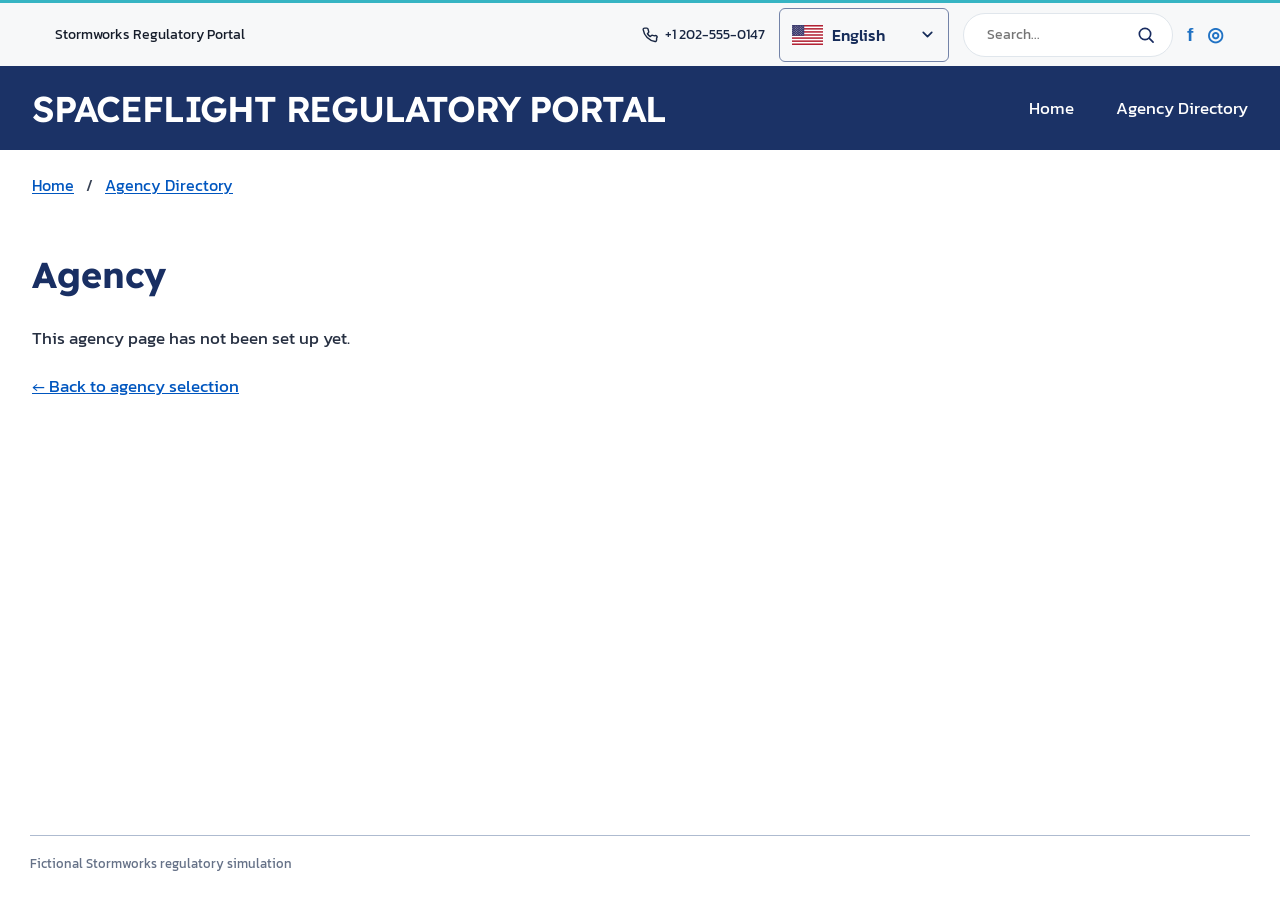
==== pages/agency.html @ 87dcebd6 "kl" ====
<!doctype html>
<html lang="en">
<head>
  <meta charset="utf-8">
  <meta name="viewport" content="width=device-width, initial-scale=1">
  <title>Agency — Spaceflight Regulatory Portal (Simulation)</title>
  <link rel="preconnect" href="https://fonts.googleapis.com">
  <link rel="preconnect" href="https://fonts.gstatic.com" crossorigin>
  <link href="https://fonts.googleapis.com/css2?family=Kanit:wght@400;500;600&family=Lexend:wght@500;600;700&display=swap" rel="stylesheet">
  <link rel="stylesheet" href="../assets/css/styles.css">
  <script defer src="../assets/js/shared-header.js"></script>
</head>
<body class="agency-page">
  <div id="utility-header"></div>
  <header class="portal-masthead">
    <div class="portal-masthead-inner">
      <div class="portal-masthead-title">SPACEFLIGHT REGULATORY PORTAL</div>
      <nav class="portal-masthead-nav" aria-label="Portal navigation"><a href="../index.html">Home</a><a href="../index.html#agency-directory">Agency Directory</a></nav>
    </div>
  </header>
  <main class="agency-main">
    <nav class="portal-breadcrumb" aria-label="Breadcrumb"><a href="../index.html">Home</a><span aria-hidden="true">/</span><a href="../index.html#agency-directory">Agency Directory</a></nav>
    <h1 id="name">Agency</h1>
    <p>This agency page has not been set up yet.</p>
    <p><a href="../index.html">← Back to agency selection</a></p>
  </main>
  <footer class="portal-footer">Fictional Stormworks regulatory simulation</footer>
  <script>
    const names = {
      faacst: 'FAA — Commercial Space Transportation',
      faaair: 'FAA — Air Traffic',
      uscg: 'U.S. Coast Guard',
      fcc: 'Federal Communications Commission'
    };
    const key = new URLSearchParams(location.search).get('agency');
    const name = names[key] || 'Agency';
    document.getElementById('name').textContent = name;
    document.title = name + ' — Simulation Portal';
  </script>
</body>
</html>
---- assets/css/styles.css ----
:root { color-scheme: light; }
* { box-sizing: border-box; }
body { margin: 0; color: #273042; background: white; font-family: Arial, Helvetica, sans-serif; }
a { color: #364761; }
a:hover { color: #1d58a1; }

/* Traditional, understated US-government-style agency directory */
.portal-page, .agency-page { min-height: 100vh; display: flex; flex-direction: column; font-family: 'Kanit', Arial, Helvetica, sans-serif; }
.portal-masthead { background: #1b3266; color: #fff; min-height: 84px; }
.portal-masthead-inner { width: min(1370px, calc(100% - 64px)); margin: 0 auto; min-height: 84px; display: flex; align-items: center; justify-content: space-between; gap: 30px; }
.portal-masthead-title { font-family: 'Lexend', Arial, sans-serif; font-size: clamp(24px, 2.8vw, 40px); letter-spacing: -1.2px; font-weight: 600; line-height: 1.2; }
.portal-masthead-nav { display: flex; align-items: center; gap: 42px; flex: 0 0 auto; }
.portal-masthead-nav a { color: #fff; text-decoration: none; font-size: 17px; }
.portal-masthead-nav a:hover, .portal-masthead-nav a:focus-visible, .portal-masthead-nav [aria-current="page"] { text-decoration: underline; text-underline-offset: 10px; text-decoration-thickness: 2px; }
.portal-container { width: min(1280px, calc(100% - 64px)); margin: 0 auto; flex: 1; }
.portal-breadcrumb { display: flex; align-items: center; gap: 12px; color: #374154; margin: 23px 0 0; font-size: 16px; }
.portal-breadcrumb a { color: #0054a6; text-decoration: underline; text-underline-offset: 2px; }
.portal-intro { text-align: center; margin: 53px 0 46px; }
.portal-intro h1 { font-family: 'Lexend', Arial, sans-serif; color: #070707; font-size: clamp(26px, 3.1vw, 43px); font-weight: 700; line-height: 1.24; letter-spacing: -1px; margin: 0; }
.portal-intro p { margin: 12px 0 0; font-size: 20px; color: #4b576b; }
.directory-section h2 { font: 700 29px/1.2 'Lexend', Arial, sans-serif; color: #1b3266; margin: 0 0 0; padding-bottom: 15px; border-bottom: 3px solid #1b3266; }
.agency-directory-item { display: flex; align-items: center; justify-content: space-between; gap: 16px; min-height: 100px; padding: 18px 18px; border-bottom: 1px solid #cfd8e5; }
.agency-directory-item:last-child { border-bottom: none; }
.agency-directory-item a { font-size: 21px; font-weight: 500; color: #0056bf; text-decoration: underline; text-underline-offset: 2px; }
.agency-directory-item a:hover { color: #003877; }
.agency-directory-item p { font-size: 17px; line-height: 1.4; color: #424e62; margin: 3px 0 0; }
.directory-chevron { color: #0056bf; font: 34px/1 Arial, sans-serif; }
.agency-directory-item[hidden], #directory-no-results[hidden] { display: none; }
#directory-no-results { padding: 24px 18px; color: #495367; }
.portal-footer { border-top: 1px solid #aebbd0; max-width: 1450px; width: calc(100% - 60px); margin: 45px auto 0; padding: 18px 0 27px; font: 400 13px 'Kanit', Arial, sans-serif; color: #657187; }

/* Shared utility header on ALL pages + the county page.
   Cameron County: intentionally plain, fixed-width government-page layout.
   All dimensions are CSS pixels, so it matches the reference at regular browser zoom. */
.county-page {
  font-family: 'Kanit', Arial, Helvetica, sans-serif;
  color: #151c2a;
  background: #fff;
}
.county-topbar { height: 66px; background: #f7f8f9; border-top: 3px solid #36b4c3; font-family: 'Kanit', Arial, Helvetica, sans-serif; color: #151c2a; }
.county-topbar-inner {
  width: min(1170px, calc(100% - 40px)); height: 100%; margin: auto;
  display: flex; align-items: center; justify-content: flex-end; gap: 24px;
  white-space: nowrap; font-size: 14px; font-weight: 400;
}
.topbar-address { margin-right: auto; }
.topbar-phone {
  display: inline-flex; align-items: center; justify-content: center; gap: 7px;
  color: #182642; height: 44px; text-decoration: none; font-size: 14px;
}
.phone-icon { width: 17px; height: 17px; display: block; flex: 0 0 auto; fill: none; stroke: currentColor; stroke-width: 2; stroke-linecap: round; stroke-linejoin: round; }
.topbar-language {
  border: 1px solid #7383a8; border-radius: 6px; width: 170px;
  height: 54px; display: inline-flex; align-items: center; justify-content: flex-start;
  gap: 9px; color: #162c59; font-weight: 500; font-size: 16px;
  padding: 0 12px; margin-left: 18px; cursor: default; user-select: none; flex: 0 0 auto;
}
.language-flag { width: 31px; height: 20px; display: block; flex: 0 0 auto; object-fit: cover; }
.language-name { display: block; line-height: 1; }
.language-chevron { width: 17px; height: 17px; margin-left: auto; display: block; stroke: currentColor; fill: none; stroke-width: 2.4; stroke-linecap: round; stroke-linejoin: round; flex: 0 0 auto; }
.topbar-search {
  display: flex; align-items: center; height: 44px; width: 300px;
  border: 1px solid #e0e6ec; background: white; border-radius: 22px; padding: 0 14px 0 23px; margin: 0;
}
.topbar-search input {
  display: block; height: 100%; border: none; outline: none; flex: 1; min-width: 0;
  background: transparent; padding: 0; margin: 0;
  font: 400 14px/20px 'Kanit', Arial, sans-serif;
}
.topbar-search input::-webkit-search-decoration { -webkit-appearance: none; }
.topbar-search-submit { display: flex; align-items: center; justify-content: center; padding: 0; margin: 0; background: transparent; border: 0; width: 25px; height: 25px; cursor: pointer; }
.search-icon { display: block; width: 20px; height: 20px; flex: 0 0 20px; stroke: #182b60; stroke-width: 2; fill: none; stroke-linecap: round; }
.topbar-social { color: #2072c4; font: bold 19px Arial, sans-serif; letter-spacing: 1px; }

.county-header { height: 84px; background: #182b60; }
.county-header-inner {
  width: min(1170px, calc(100% - 40px)); height: 100%; margin: 0 auto;
  display: flex; justify-content: space-between; align-items: center; gap: 26px;
}
.county-logo {
  color: white; white-space: nowrap;
  font-family: 'Lexend', Arial, Helvetica, sans-serif; font-weight: 700;
  font-size: 35px; letter-spacing: -1.7px;
}
.county-logo span:first-child { color: #288bd4; }
.county-logo .logo-star { color: white; font-size: 34px; margin-left: 3px; }
.county-nav { display: flex; align-items: center; gap: 30px; margin-right: 8px; }
.county-nav-label, .county-nav-directory {
  display: inline-flex; align-items: center; gap: 5px; color: white;
  text-decoration: none; font-size: 15px; font-weight: 400; line-height: 1.25; white-space: nowrap;
}
.county-nav-label { cursor: default; user-select: none; }
.county-nav-label svg { width: 12px; height: 12px; flex: 0 0 12px; display: block; fill: none; stroke: currentColor; stroke-width: 1.8; stroke-linecap: round; stroke-linejoin: round; }
.county-nav-directory:hover, .county-nav-directory:focus-visible { text-decoration: underline; }

/* Reference screenshot: long vertical gaps, centered headings and a 1170px-wide table. */
.county-main { width: min(1170px, calc(100% - 40px)); margin: 0 auto; padding: 90px 0 45px; }
.county-main h1, .county-main .section-heading {
  font-family: 'Lexend', Arial, Helvetica, sans-serif; font-weight: 700;
  text-align: center;
}
.county-main h1 { color: #080808; font-size: 37px; line-height: 1.32; letter-spacing: .3px; margin: 0; }
.section-heading {
  color: #3d3b50; font-size: 45px; line-height: .95;
  letter-spacing: -.6px; margin: 146px 0 81px;
  width: calc(100% + 80px); margin-left: -40px;
}
.delay-heading { margin-top: 52px; margin-bottom: 65px; }
.table-scroll { width: 100%; overflow-x: auto; }
.notice-table { border-collapse: collapse; width: 100%; table-layout: fixed; font-size: 17px; line-height: 1.35; color: #243042; }
.notice-table th, .notice-table td { border: 1px solid #d3dce4; }
.notice-table th { background: #f4f7f7; font-size: 16px; font-weight: 500; color: #121925; height: 60px; padding: 12px 10px; }
.notice-table th:nth-child(n+2) { font-weight: 600; }
.notice-table .table-spacer th { background: white; height: 34px; padding: 0; }
.notice-table td { padding: 15px 16px; height: 58px; }
.closure-table th:nth-child(1) { width: 14.5%; }
.closure-table th:nth-child(2) { width: 21%; }
.closure-table th:nth-child(3) { width: 21%; }
.closure-table th:nth-child(4) { width: 43.5%; }
.closure-table td:nth-child(2), .closure-table td:nth-child(3), .closure-table td:nth-child(4) { text-align: center; }
.delay-table th:nth-child(1) { width: 26.5%; }
.delay-table th:nth-child(2) { width: 39.5%; }
.delay-table th:nth-child(3) { width: 34%; }
.delay-table td:nth-child(2), .delay-table td:nth-child(3) { text-align: center; }
.no-notices { text-align: center !important; color: #666; }
.orders-section { padding-top: 24px; }
.orders-section p { margin: 31px 0; line-height: 1.5; font-size: 16px; }
.orders-section a { color: #37445a; text-decoration: underline; text-transform: uppercase; }
.county-footer { border-top: 1px solid #ececec; padding: 18px 15px; color: #666; text-align: center; font-size: 12px; margin-top: 34px; }

/* The order pages use the exact same two-row header as the closure page.
   Only the header typography is scoped here, preserving the order document styling. */
.order-page .county-topbar, .order-page .county-header {
  font-family: 'Kanit', Arial, Helvetica, sans-serif;
  color: #151c2a;
}

@media (max-width: 1300px) {
  .county-topbar-inner { gap: 14px; }
  .topbar-language { margin-left: 0; }
  .topbar-search { width: 210px; }
  .county-nav { gap: 17px; }
}
@media (max-width: 1000px) {
  .county-topbar-inner { justify-content: center; font-size: 12px; }
  .topbar-search, .topbar-social { display: none; }
  .topbar-language { width: 149px; height: 44px; font-size: 13px; }
  .language-flag { width: 27px; height: 18px; }
  .county-logo { font-size: 23px; }
  .county-logo .logo-star { font-size: 25px; }
  .county-nav { gap: 12px; margin-right: 0; }
  .county-nav-label, .county-nav-directory { font-size: 12px; }
  .county-main h1 { font-size: clamp(23px, 3vw, 35px); }
  .section-heading { font-size: clamp(28px, 4vw, 46px); width: 100%; margin-left: 0; }
  .notice-table { font-size: 14px; }
  .notice-table th { font-size: 13px; }
}
@media (max-width: 650px) {
  .county-topbar { height: auto; min-height: 40px; }
  .county-topbar-inner { padding: 8px 0; flex-wrap: wrap; gap: 5px 10px; font-size: 11px; }
  .topbar-language { margin-left: 0; }
  .county-header { height: auto; }
  .county-header-inner { flex-direction: column; justify-content: center; padding: 18px 0 13px; gap: 12px; }
  .county-logo { font-size: 24px; }
  .county-nav { flex-wrap: wrap; justify-content: center; gap: 7px 15px; }
  .county-nav-label, .county-nav-directory { font-size: 11px; }
  .county-main { padding: 50px 0 30px; }
  .county-main h1 { font-size: clamp(20px, 5vw, 26px); }
  .section-heading { margin: 70px 0 42px; font-size: clamp(21px, 5vw, 31px); line-height: 1.08; }
  .delay-heading { margin-top: 42px; margin-bottom: 42px; }
  .desktop-break { display: none; }
  .notice-table { font-size: 12px; min-width: 650px; }
  .notice-table th { font-size: 11px; height: 42px; }
  .notice-table td { padding: 10px; height: 44px; }
  .notice-table .table-spacer th { height: 17px; }
  .orders-section { padding-top: 12px; }
  .orders-section p { font-size: 13px; margin: 23px 0; }
}

/* Agency placeholders inherit the portal style and shared utility bar. */
.agency-main { width: min(1280px, calc(100% - 64px)); margin: 0 auto; flex: 1; }
.agency-main h1 { font: 700 clamp(25px, 3vw, 36px)/1.25 'Lexend', Arial, sans-serif; color: #192f63; margin: 55px 0 28px; }
.agency-main p { font-size: 17px; margin: 22px 0; }
.agency-main a { color: #0056bf; }

@media (max-width: 900px) {
  .portal-masthead-inner { width: min(100% - 40px, 1370px); min-height: 84px; }
  .portal-masthead { min-height: 84px; }
  .portal-masthead-nav { gap: 18px; }
  .portal-masthead-nav a { font-size: 14px; }
  .portal-container, .agency-main { width: calc(100% - 40px); }
  .portal-intro { margin-top: 38px; }
}
@media (max-width: 650px) {
  .portal-masthead-inner { flex-direction: column; align-items: flex-start; justify-content: center; gap: 18px; padding: 21px 0; }
  .portal-masthead-title { font-size: 25px; }
  .portal-masthead-nav { gap: 24px; }
  .portal-masthead-nav a { font-size: 14px; }
  .portal-breadcrumb { margin-top: 20px; font-size: 14px; }
  .portal-intro { margin: 45px 0 42px; }
  .portal-intro h1 { font-size: 26px; }
  .portal-intro p { font-size: 16px; }
  .directory-section h2 { font-size: 23px; }
  .agency-directory-item { min-height: 85px; padding: 15px 4px; }
  .agency-directory-item a { font-size: 16px; }
  .agency-directory-item p { font-size: 13px; }
  .directory-chevron { font-size: 28px; }
  .portal-footer { width: calc(100% - 40px); }
}

/* === COUNTY ORDER LETTERS (8.5 x 11 inch, like reference) ===
   This section does not change the shared Cameron County header. */
.order-page { background: #ffffff; }
.order-main { padding: 38px 20px 60px; }
.order-actions {
  display: flex; align-items: center; justify-content: space-between;
  width: min(816px, 100%); margin: 0 auto 19px; gap: 18px;
  font: 400 14px 'Kanit', Arial, sans-serif;
}
.order-sheet {
  width: 8.5in; min-height: 11in; margin: 0 auto;
  background: #fff; border: 1px solid #333; color: #090909;
  font-family: 'Times New Roman', Times, serif; position: relative;
  padding: 0; font-size: 17px; line-height: 1.13;
}
.order-crest { position: absolute; top: 0.27in; left: 0; width: 100%; display: flex; justify-content: center; }
.order-crest img { width: 1.28in; height: 1.28in; object-fit: contain; }
.order-official { position: absolute; top: 1.87in; left: 0; right: 0; text-align: center; }
.order-official h1 { font: bold 25px/1.1 'Times New Roman', Times, serif; margin: 0; }
.order-official h2 { font: bold 19px/1.3 'Times New Roman', Times, serif; margin: 8px 0 0; }
.order-release {
  position: absolute; top: 3.04in; left: .94in; right: .9in;
  font: 14px/1.25 'Times New Roman', Times, serif;
  display: flex; flex-direction: column; align-items: flex-start;
}
.order-release strong { font-weight: bold; }
.order-content {
  position: relative; padding: 0 .98in;
  margin-top: 4.01in; text-align: center;
}
.order-content h3 {
  font: bold 20px/1.05 'Times New Roman', Times, serif;
  text-transform: uppercase; margin: 0 0 28px;
}
.order-paragraphs { font: 17.5px/1.12 'Times New Roman', Times, serif; }
.order-paragraphs p { margin: 0 0 24px; }
.order-endmark { position: absolute; left: 0; right: 0; text-align: center; font: bold 16px Times, serif; }
.order-delay .order-endmark { top: 77.6%; }
.order-closure .order-endmark { top: 88.6%; }
.order-letterhead-footer {
  position: absolute; left: .96in; right: .93in; bottom: .25in;
  display: flex; align-items: flex-end; justify-content: space-between; gap: 12px;
  font: 12.5px/1.45 'Times New Roman', Times, serif;
}
.order-letterhead-footer > div { display: flex; flex-direction: column; }
.order-letterhead-footer > div:nth-child(2) { text-align: center; }
.order-letterhead-footer > div:nth-child(3) { text-align: right; }
.order-not-found { padding: 80px; text-align: center; }

@media screen and (max-width: 860px) {
  .order-main { overflow-x: auto; }
  .order-sheet { margin: 0 auto; }
}
@media (max-width: 650px) {
  .order-actions { font-size: 12px; }
}
@page { size: letter; margin: 0; }
@media print {
  html, body { margin: 0; padding: 0; background: white; }
  .county-topbar, .county-header, .county-footer, .order-actions { display: none !important; }
  .order-main { margin: 0; padding: 0; max-width: none; overflow: visible; }
  .order-sheet { width: 8.5in; min-height: 11in; height: 11in; margin: 0; border: 1px solid #333; page-break-after: avoid; }
  .order-crest img { print-color-adjust: exact; -webkit-print-color-adjust: exact; }
}
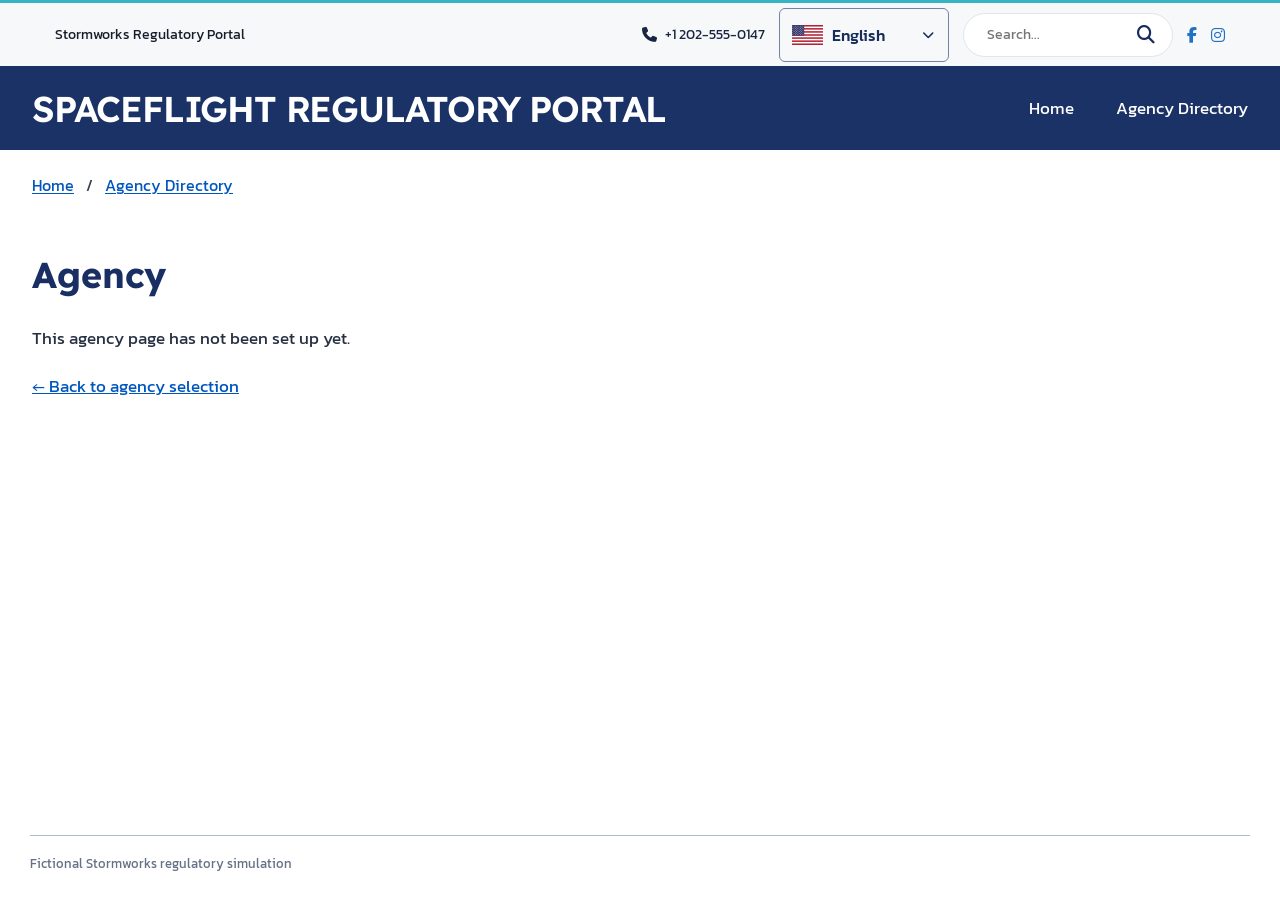
==== commit d31f74ed: "j" ====
--- a/pages/agency.html
+++ b/pages/agency.html
@@ -1,12 +1,18 @@
 <!doctype html>
 <html lang="en">
 <head>
+  <link rel="icon" type="image/svg+xml" href="../assets/images/sr-favicon.svg?v=27">
+  <link rel="icon" type="image/png" sizes="32x32" href="../assets/images/sr-favicon-32.png?v=27">
+  <link rel="shortcut icon" href="../assets/images/favicon.ico?v=27">
+  <link rel="apple-touch-icon" sizes="180x180" href="../assets/images/sr-favicon-180.png?v=27">
+
   <meta charset="utf-8">
   <meta name="viewport" content="width=device-width, initial-scale=1">
   <title>Agency — Spaceflight Regulatory Portal (Simulation)</title>
   <link rel="preconnect" href="https://fonts.googleapis.com">
   <link rel="preconnect" href="https://fonts.gstatic.com" crossorigin>
   <link href="https://fonts.googleapis.com/css2?family=Kanit:wght@400;500;600&family=Lexend:wght@500;600;700&display=swap" rel="stylesheet">
+  <link rel="stylesheet" href="https://cdnjs.cloudflare.com/ajax/libs/font-awesome/6.7.2/css/all.min.css">
   <link rel="stylesheet" href="../assets/css/styles.css">
   <script defer src="../assets/js/shared-header.js"></script>
 </head>
--- a/assets/css/styles.css
+++ b/assets/css/styles.css
@@ -24,7 +24,7 @@
 .agency-directory-item a { font-size: 21px; font-weight: 500; color: #0056bf; text-decoration: underline; text-underline-offset: 2px; }
 .agency-directory-item a:hover { color: #003877; }
 .agency-directory-item p { font-size: 17px; line-height: 1.4; color: #424e62; margin: 3px 0 0; }
-.directory-chevron { color: #0056bf; font: 34px/1 Arial, sans-serif; }
+.directory-chevron { color: #0056bf; font-size: 19px; line-height: 1; display: inline-flex; align-items: center; justify-content: center; width: 22px; height: 34px; }
 .agency-directory-item[hidden], #directory-no-results[hidden] { display: none; }
 #directory-no-results { padding: 24px 18px; color: #495367; }
 .portal-footer { border-top: 1px solid #aebbd0; max-width: 1450px; width: calc(100% - 60px); margin: 45px auto 0; padding: 18px 0 27px; font: 400 13px 'Kanit', Arial, sans-serif; color: #657187; }
@@ -48,7 +48,7 @@
   display: inline-flex; align-items: center; justify-content: center; gap: 7px;
   color: #182642; height: 44px; text-decoration: none; font-size: 14px;
 }
-.phone-icon { width: 17px; height: 17px; display: block; flex: 0 0 auto; fill: none; stroke: currentColor; stroke-width: 2; stroke-linecap: round; stroke-linejoin: round; }
+.phone-icon { width: 17px; height: 17px; display: inline-flex; align-items: center; justify-content: center; flex: 0 0 auto; font-size: 15px; line-height: 1; }
 .topbar-language {
   border: 1px solid #7383a8; border-radius: 6px; width: 170px;
   height: 54px; display: inline-flex; align-items: center; justify-content: flex-start;
@@ -57,7 +57,7 @@
 }
 .language-flag { width: 31px; height: 20px; display: block; flex: 0 0 auto; object-fit: cover; }
 .language-name { display: block; line-height: 1; }
-.language-chevron { width: 17px; height: 17px; margin-left: auto; display: block; stroke: currentColor; fill: none; stroke-width: 2.4; stroke-linecap: round; stroke-linejoin: round; flex: 0 0 auto; }
+.language-chevron { width: 17px; height: 17px; margin-left: auto; display: inline-flex; align-items: center; justify-content: center; font-size: 12px; line-height: 1; flex: 0 0 auto; }
 .topbar-search {
   display: flex; align-items: center; height: 44px; width: 300px;
   border: 1px solid #e0e6ec; background: white; border-radius: 22px; padding: 0 14px 0 23px; margin: 0;
@@ -69,8 +69,8 @@
 }
 .topbar-search input::-webkit-search-decoration { -webkit-appearance: none; }
 .topbar-search-submit { display: flex; align-items: center; justify-content: center; padding: 0; margin: 0; background: transparent; border: 0; width: 25px; height: 25px; cursor: pointer; }
-.search-icon { display: block; width: 20px; height: 20px; flex: 0 0 20px; stroke: #182b60; stroke-width: 2; fill: none; stroke-linecap: round; }
-.topbar-social { color: #2072c4; font: bold 19px Arial, sans-serif; letter-spacing: 1px; }
+.search-icon { display: inline-flex; align-items: center; justify-content: center; width: 20px; height: 20px; flex: 0 0 20px; color: #182b60; font-size: 18px; line-height: 1; }
+.topbar-social { color: #2072c4; display: inline-flex; align-items: center; justify-content: center; gap: 14px; font-size: 16px; line-height: 1; }
 
 .county-header { height: 84px; background: #182b60; }
 .county-header-inner {
@@ -90,7 +90,7 @@
   text-decoration: none; font-size: 15px; font-weight: 400; line-height: 1.25; white-space: nowrap;
 }
 .county-nav-label { cursor: default; user-select: none; }
-.county-nav-label svg { width: 12px; height: 12px; flex: 0 0 12px; display: block; fill: none; stroke: currentColor; stroke-width: 1.8; stroke-linecap: round; stroke-linejoin: round; }
+.county-nav-icon { width: 12px; height: 12px; flex: 0 0 12px; display: inline-flex; align-items: center; justify-content: center; font-size: 9px; line-height: 1; }
 .county-nav-directory:hover, .county-nav-directory:focus-visible { text-decoration: underline; }
 
 /* Reference screenshot: long vertical gaps, centered headings and a 1170px-wide table. */
@@ -204,7 +204,7 @@
   .agency-directory-item { min-height: 85px; padding: 15px 4px; }
   .agency-directory-item a { font-size: 16px; }
   .agency-directory-item p { font-size: 13px; }
-  .directory-chevron { font-size: 28px; }
+  .directory-chevron { font-size: 16px; width: 18px; }
   .portal-footer { width: calc(100% - 40px); }
 }
 
@@ -272,3 +272,164 @@
   .order-sheet { width: 8.5in; min-height: 11in; height: 11in; margin: 0; border: 1px solid #333; page-break-after: avoid; }
   .order-crest img { print-color-adjust: exact; -webkit-print-color-adjust: exact; }
 }
+
+
+/* ================= FAA AIR TRAFFIC / TFR LIST =================
+   Compact government-style typography and controls.
+   All changes are scoped to FAA pages (the county and portal stay intact).
+*/
+.tfr-page, .tfr-notice-page { display:flex; flex-direction:column; min-height:100vh; color:#34404d; background:#f5f5f5; font-family:'Open Sans',Arial,Helvetica,sans-serif; }
+.faa-header { height:60px; flex:0 0 60px; display:flex; align-items:center; justify-content:space-between; background:#00457d; color:#fff; padding:0 15px; }
+.faa-brand { display:flex; align-items:center; gap:12px; color:#fff; font:700 20px/1.06 'Open Sans',Arial,sans-serif; }
+.faa-insignia { width:58px; height:58px; flex:0 0 58px; }
+.faa-header-nav { display:flex; align-items:center; gap:22px; font:500 14.5px 'Open Sans',Arial,sans-serif; }
+.faa-header-nav span { white-space:nowrap; }
+.faa-about-chevron { font-size:10px; margin-left:3px; vertical-align:middle; }
+.faa-header-nav a { color:white; text-decoration:none; }
+.faa-header-nav a:hover { text-decoration:underline; }
+.tfr-layout { flex:1 1 auto; min-height:0; display:grid; grid-template-columns:310px minmax(0,1fr); background:#fff; }
+.tfr-filters { background:#f2f2f2; border-right:0; padding:0; min-width:0; width:100%; }
+/* Thin one-pixel separator between the FAA masthead and the map strip. */
+.tfr-map-caption { width:100%; height:35px; border-top:1px solid #d2d9df; display:flex; align-items:center; justify-content:center; color:white; font:500 15px 'Open Sans',Arial,sans-serif; background:#034980; }
+.tfr-filter-field { width:100%; margin-top:11px; position:relative; }
+.tfr-filter-field label { position:absolute; width:1px; height:1px; overflow:hidden; clip:rect(0,0,0,0); white-space:nowrap; }
+/* Uniform Font Awesome select indicators, visually overlaid so the fields
+   retain native keyboard and dropdown interaction. */
+.tfr-filter-field select {
+  width:100%; height:31px; border:0; border-top:1px solid #d9dfe2; border-bottom:1px solid #cdd5db;
+  border-radius:0; background-color:#fff; color:#304154;
+  font:600 16px 'Open Sans',Arial,sans-serif; padding:0 32px 0 7px;
+  appearance:none; -webkit-appearance:none; -moz-appearance:none;
+  cursor:pointer;
+}
+.tfr-select-icon { position:absolute; right:8px; top:0; width:15px; height:31px; display:flex; align-items:center; justify-content:center; color:#44515d; font-size:13px; line-height:1; pointer-events:none; }
+.tfr-filter-field select:disabled { opacity:1; -webkit-text-fill-color:#304154; color:#304154; background-color:#fff; cursor:default; }
+/* Match the FAA menu text as well as the closed dropdown labels.
+   Native option menus can differ slightly between Windows/macOS browsers. */
+.tfr-filter-field select option { font-family:'Open Sans',Arial,sans-serif; font-size:16px; font-weight:600; color:#304154; background:#fff; }
+
+.tfr-filter-field select:focus-visible { outline:2px solid #2776b1; outline-offset:-2px; }
+.tfr-filter-type { margin-bottom:11px; }
+.tfr-search-box { display:block; height:33px; width:100%; }
+.tfr-search-box input { width:100%; height:33px; border:0; border-top:1px solid #d9dfe2; border-bottom:1px solid #cdd5db; border-radius:0; background:#fff; padding:5px 7px; font:600 16px 'Open Sans',Arial,sans-serif; color:#304154; outline-offset:-2px; }
+.tfr-search-box input::placeholder { color:#304154; font-weight:600; opacity:1; }
+.tfr-data-links { width:100%; display:flex; flex-direction:column; align-items:center; gap:21px; padding:13px 0 18px; }
+.tfr-data-links a { font:400 14px 'Open Sans',Arial,sans-serif; color:#1678e8; text-decoration:none; }
+.tfr-data-links a:hover { text-decoration:underline; }
+.tfr-results { display:flex; flex-direction:column; min-width:0; min-height:0; padding:0 16px 26px 16px; background:#fff; }
+.tfr-info-bar { height:52px; flex:0 0 52px; display:flex; align-items:center; justify-content:space-between; gap:20px; padding:0 2px; font:400 13px 'Open Sans',Arial,sans-serif; }
+.tfr-info-bar strong { font-weight:700; }
+.tfr-table-wrap { min-height:0; overflow:auto; flex:1 1 auto; }
+.tfr-table { border-collapse:collapse; table-layout:fixed; width:100%; min-width:990px; font:400 13.5px/1.25 'Open Sans',Arial,Helvetica,sans-serif; color:#354352; }
+.tfr-col-date { width:106px; }
+.tfr-col-notam { width:102px; }
+.tfr-col-facility { width:90px; }
+.tfr-col-state { width:66px; }
+.tfr-col-type { width:210px; }
+.tfr-col-description { width:auto; }
+.tfr-col-zoom { width:94px; }
+.tfr-table th { position:sticky; top:0; z-index:2; background:#fff; border-bottom:1px solid #d8e0e4; height:31px; text-align:left; padding:0 7px; font-weight:700; white-space:nowrap; }
+.tfr-table th button { display:flex; align-items:center; justify-content:space-between; gap:8px; width:100%; border:0; padding:0; font:700 13.5px 'Open Sans',Arial,sans-serif; text-align:left; color:#34404d; background:transparent; cursor:pointer; }
+.sort-arrows { display:inline-flex; align-items:center; justify-content:center; width:10px; height:15px; flex:none; font-size:11px; line-height:1; color:#b6bec3; }
+.tfr-table td { height:39px; border:0; padding:0 7px; vertical-align:middle; white-space:nowrap; overflow:hidden; text-overflow:ellipsis; }
+/* Light cyan, closer to the reference screenshot, without a strong teal stripe. */
+.tfr-table tbody tr:nth-child(odd) { background:#e1f7f9; }
+.tfr-table tbody tr:nth-child(even) { background:#fff; }
+.tfr-table tbody tr:hover { background:#d5f0f4; }
+.tfr-table td.tfr-notam { color:#1684f2; }
+.tfr-notam-link, .tfr-notam-text { color:#1684f2; text-decoration:none; }
+.tfr-notam-link { cursor:pointer; }
+.tfr-notam-link:hover { text-decoration:underline; }
+.tfr-notam-link:focus-visible { outline:2px solid #054883; outline-offset:2px; }
+.tfr-notam-text { cursor:default; }
+.tfr-table .tfr-description { font-size:13.5px; }
+.tfr-table th.zoom-heading { text-align:center; }
+.tfr-zoom-cell { text-align:center; }
+.tfr-zoom-icons { display:inline-flex; align-items:center; justify-content:center; gap:14px; width:100%; color:#1264a1; vertical-align:middle; pointer-events:none; user-select:none; cursor:default; }
+.tfr-zoom-icons .fa-rectangle-list { font-size:19px; line-height:1; }
+.tfr-zoom-icons .fa-magnifying-glass { font-size:18px; line-height:1; }
+.tfr-footer { flex:0 0 48px; display:flex; justify-content:center; align-items:center; text-align:center; padding:10px; background:#c96666; color:#fff; font:14px 'Open Sans',Arial,sans-serif; }
+.tfr-notice-main { flex:1 1 auto; width:min(1100px,calc(100% - 40px)); margin:24px auto; background:#fff; padding:30px; }
+.tfr-notice-main:empty { background:transparent; padding:0; }
+.tfr-notice-main h1 { font:700 28px 'Lexend',Arial,sans-serif; color:#034980; margin:0 0 22px; }
+.tfr-notice-main p { white-space:pre-wrap; line-height:1.5; }
+@media (max-width:900px) {
+  .tfr-layout { grid-template-columns:210px minmax(0,1fr); }
+  .tfr-results { padding-left:10px; padding-right:10px; }
+  .faa-brand { font-size:17px; }
+}
+@media (max-width:600px) {
+  .faa-header { padding:0 9px; }
+  .faa-brand { gap:6px; font-size:14px; }
+  .faa-insignia { width:42px; height:42px; flex-basis:42px; }
+  .faa-header-nav { font-size:11px; gap:10px; }
+  .tfr-layout { display:flex; flex-direction:column; }
+  .tfr-filters { flex:0 0 auto; border-right:0; display:grid; grid-template-columns:1fr 1fr; gap:0 10px; padding:0 10px 9px; }
+  .tfr-map-caption { grid-column:1 / -1; margin:0 -10px; }
+  .tfr-filter-type { grid-column:1 / -1; }
+  .tfr-search-box { grid-column:1 / -1; }
+  .tfr-data-links { grid-column:1 / -1; flex-direction:row; justify-content:center; }
+  .tfr-info-bar { font-size:11px; }
+  .tfr-table-wrap { overflow-x:auto; }
+  .tfr-footer { font-size:12px; }
+}
+
+@media (min-width:601px) { .tfr-page { height:100vh; } }
+
+
+/* =================== FAA TFR FULL NOTICE PAGE ===================
+   Scoped to tfr-notice-* so the existing TFR list and county pages
+   are unaffected. Map layers panel intentionally omitted. */
+.tfr-notice-page { min-height:100vh; }
+.tfr-notice-layout { display:grid; grid-template-columns:310px minmax(0,1fr); flex:1 1 auto; min-height:0; background:#f3f3f3; font:400 13.5px/1.34 'Open Sans',Arial,Helvetica,sans-serif; color:#34404d; }
+.tfr-detail-sidebar { width:100%; background:#f2f2f2; border-right:1px solid #d5dbe0; padding-top:2px; }
+.tfr-detail-nav-row { height:35px; background:#00457d; border-bottom:5px solid #f2f2f2; display:flex; justify-content:center; align-items:center; color:#fff; font:600 15px 'Open Sans',Arial,sans-serif; text-decoration:none; }
+a.tfr-detail-nav-row:hover { color:#fff; text-decoration:underline; }
+.tfr-detail-downloads { display:flex; flex-direction:column; gap:20px; text-align:center; padding:7px 0 22px; font:400 13.5px 'Open Sans',Arial,sans-serif; color:#1c7df0; user-select:none; }
+.tfr-detail-downloads a { color:inherit; text-decoration:none; font:inherit; }
+.tfr-detail-downloads a:hover { text-decoration:underline; }
+.tfr-notice-content { width:min(900px,calc(100% - 16px)); min-width:0; padding:0 0 65px 5px; margin:0; }
+.tfr-detail-section { margin:0 0 18px; }
+.tfr-detail-blue-heading { background:#268eff; height:23px; display:grid; grid-template-columns:36% 1fr; align-items:center; color:#fff; padding:0 3px; font-size:14px; line-height:1.15; font-weight:700; }
+.tfr-detail-blue-heading strong { font-size:14px; font-weight:700; }
+.tfr-detail-info { padding:2px 2px 0; }
+.tfr-detail-info-row { display:grid; grid-template-columns:36% minmax(0,1fr); align-items:start; min-height:23px; font-size:13px; line-height:1.42; }
+.tfr-detail-info-label { padding-right:10px; }
+.tfr-detail-info-value { overflow-wrap:anywhere; }
+.tfr-detail-area { padding:10px 2px 0; min-height:110px; }
+.tfr-detail-area-title { display:block; margin-bottom:2px; }
+.tfr-detail-area-rows { padding-left:21%; }
+.tfr-detail-sub-row { display:grid; grid-template-columns:82px minmax(0,1fr); min-height:25px; align-items:start; }
+.tfr-detail-sub-label { white-space:nowrap; }
+.tfr-detail-sub-value { overflow-wrap:anywhere; }
+.tfr-detail-effective { display:grid; grid-template-columns:21% 1fr; min-height:73px; padding:2px 2px 0; }
+.tfr-detail-effective strong { align-self:start; }
+.tfr-detail-date-values > div { padding:3px 0; }
+.tfr-detail-restrictions-text { min-height:72px; margin:16px 2px 0; padding:0; font:400 13.5px/1.4 'Open Sans',Arial,sans-serif; }
+.tfr-detail-other .tfr-detail-info-row { grid-template-columns:38% minmax(0,1fr); }
+.tfr-detail-other { padding:5px 2px 0; }
+.tfr-detail-contact-phone { padding-top:4px; }
+.tfr-detail-not-found { padding:18px 8px; font:400 14px 'Open Sans',Arial,sans-serif; }
+@media(max-width:900px) {
+ .tfr-notice-layout { grid-template-columns:230px minmax(0,1fr); }
+ .tfr-notice-content { width:calc(100% - 12px); }
+ .tfr-detail-blue-heading { grid-template-columns:43% 1fr; }
+ .tfr-detail-info-row { grid-template-columns:43% minmax(0,1fr); }
+ .tfr-detail-area-rows { padding-left:12%; }
+ .tfr-detail-effective { grid-template-columns:22% 1fr; }
+}
+@media(max-width:600px) {
+ .tfr-notice-layout { display:flex; flex-direction:column; }
+ .tfr-detail-sidebar { border-right:0; display:grid; grid-template-columns:repeat(3,minmax(0,1fr)); padding:0; }
+ .tfr-detail-nav-row { height:39px; border-bottom:3px solid #f2f2f2; font-size:12px; padding:0 3px; text-align:center; }
+ .tfr-detail-downloads { grid-column:1 / -1; flex-direction:row; gap:12px; justify-content:space-around; flex-wrap:wrap; padding:10px 5px; font-size:11px; }
+ .tfr-notice-content { width:100%; padding:10px 8px 50px; }
+ .tfr-detail-blue-heading { grid-template-columns:43% 1fr; font-size:12px; }
+ .tfr-detail-blue-heading strong { font-size:12px; }
+ .tfr-detail-info-row { grid-template-columns:43% minmax(0,1fr); font-size:11px; }
+ .tfr-detail-area,.tfr-detail-restrictions-text { font-size:11px; }
+ .tfr-detail-sub-row { grid-template-columns:65px minmax(0,1fr); }
+ .tfr-detail-area-rows { padding-left:0; }
+ .tfr-detail-effective { grid-template-columns:34% minmax(0,1fr); font-size:11px; }
+ .tfr-detail-restrictions-text { min-height:45px; }
+}
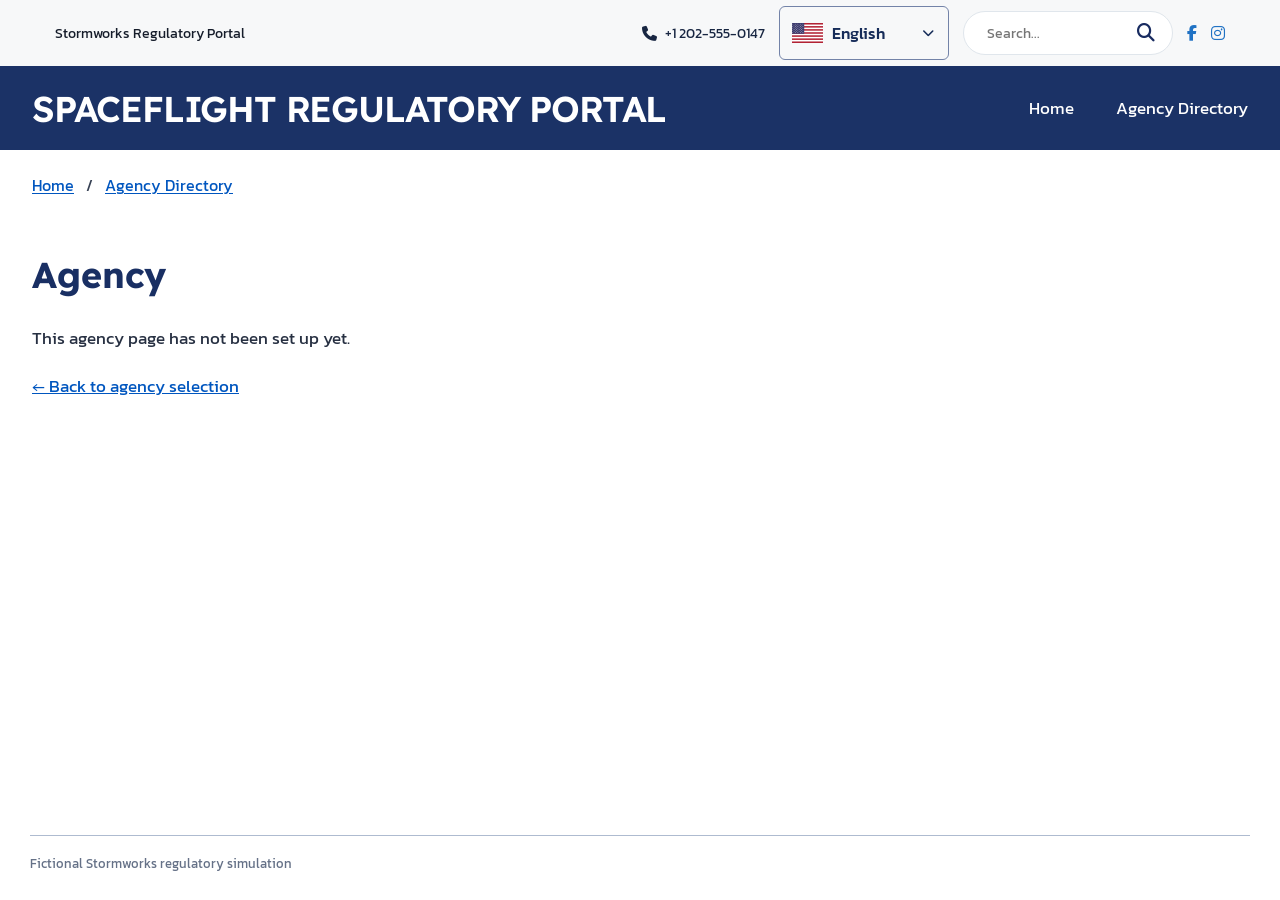
==== commit 88a37f86: "tyfggfh" ====
--- a/pages/agency.html
+++ b/pages/agency.html
@@ -1,10 +1,10 @@
 <!doctype html>
 <html lang="en">
 <head>
-  <link rel="icon" type="image/svg+xml" href="../assets/images/sr-favicon.svg?v=27">
-  <link rel="icon" type="image/png" sizes="32x32" href="../assets/images/sr-favicon-32.png?v=27">
-  <link rel="shortcut icon" href="../assets/images/favicon.ico?v=27">
-  <link rel="apple-touch-icon" sizes="180x180" href="../assets/images/sr-favicon-180.png?v=27">
+  <link rel="icon" type="image/svg+xml" href="../assets/images/sr-favicon.svg?v=28">
+  <link rel="icon" type="image/png" sizes="32x32" href="../assets/images/sr-favicon-32.png?v=28">
+  <link rel="shortcut icon" href="../assets/images/favicon.ico?v=28">
+  <link rel="apple-touch-icon" sizes="180x180" href="../assets/images/sr-favicon-180.png?v=28">
 
   <meta charset="utf-8">
   <meta name="viewport" content="width=device-width, initial-scale=1">
@@ -39,6 +39,7 @@
       fcc: 'Federal Communications Commission'
     };
     const key = new URLSearchParams(location.search).get('agency');
+    if (key === 'faacst') { window.location.replace('faa-licenses.html'); }
     const name = names[key] || 'Agency';
     document.getElementById('name').textContent = name;
     document.title = name + ' — Simulation Portal';
--- a/assets/css/styles.css
+++ b/assets/css/styles.css
@@ -37,7 +37,7 @@
   color: #151c2a;
   background: #fff;
 }
-.county-topbar { height: 66px; background: #f7f8f9; border-top: 3px solid #36b4c3; font-family: 'Kanit', Arial, Helvetica, sans-serif; color: #151c2a; }
+.county-topbar { height: 66px; background: #f7f8f9; border-top: 0; font-family: 'Kanit', Arial, Helvetica, sans-serif; color: #151c2a; }
 .county-topbar-inner {
   width: min(1170px, calc(100% - 40px)); height: 100%; margin: auto;
   display: flex; align-items: center; justify-content: flex-end; gap: 24px;
@@ -247,6 +247,13 @@
 .order-endmark { position: absolute; left: 0; right: 0; text-align: center; font: bold 16px Times, serif; }
 .order-delay .order-endmark { top: 77.6%; }
 .order-closure .order-endmark { top: 88.6%; }
+/* This note is included on both the screen and the printed county order,
+   just above the courthouse contact columns without moving the page content. */
+.order-simulation-note {
+  position:absolute; left:0; right:0; bottom:0.93in;
+  color:#565656; text-align:center;
+  font:normal 12px/1.2 'Times New Roman', Times, serif;
+}
 .order-letterhead-footer {
   position: absolute; left: .96in; right: .93in; bottom: .25in;
   display: flex; align-items: flex-end; justify-content: space-between; gap: 12px;
@@ -278,7 +285,7 @@
    Compact government-style typography and controls.
    All changes are scoped to FAA pages (the county and portal stay intact).
 */
-.tfr-page, .tfr-notice-page { display:flex; flex-direction:column; min-height:100vh; color:#34404d; background:#f5f5f5; font-family:'Open Sans',Arial,Helvetica,sans-serif; }
+.tfr-page, .tfr-notice-page, .nass-page { display:flex; flex-direction:column; min-height:100vh; color:#34404d; background:#f5f5f5; font-family:'Open Sans',Arial,Helvetica,sans-serif; }
 .faa-header { height:60px; flex:0 0 60px; display:flex; align-items:center; justify-content:space-between; background:#00457d; color:#fff; padding:0 15px; }
 .faa-brand { display:flex; align-items:center; gap:12px; color:#fff; font:700 20px/1.06 'Open Sans',Arial,sans-serif; }
 .faa-insignia { width:58px; height:58px; flex:0 0 58px; }
@@ -433,3 +440,1095 @@
  .tfr-detail-effective { grid-template-columns:34% minmax(0,1fr); font-size:11px; }
  .tfr-detail-restrictions-text { min-height:45px; }
 }
+
+/* FAA / NASS - reserved ATCSCC advisory landing page.
+   Reuses the exact FAA header, shared white bar and disclaimer.
+   Future advisory data can be added without changing the navigation. */
+.nass-page { min-height:100vh; display:flex; flex-direction:column; }
+/* Full-width title strip based on the original NAS Status website's blue band.
+   No navigation buttons appear here; the FAA nav stays in the masthead. */
+.nass-title-strip { position:relative; flex:0 0 auto; min-height:80px; border-top:0; border-bottom:6px solid #ffbb59; background:#0076c0; color:#fff; display:flex; align-items:center; justify-content:center; padding:10px 20px; text-align:center; }
+.nass-title-strip h1 { margin:0; color:#fff; font:600 clamp(18px, 2vw, 24px)/1.25 'Open Sans',Arial,sans-serif; }
+.nass-main { flex:1 1 auto; width:100%; background:#fff; padding:36px clamp(20px, 4.5vw, 84px) 60px; }
+.nass-main h2 { font:600 21px/1.4 'Open Sans',Arial,sans-serif; color:#34404d; margin:0 0 13px; }
+.nass-separator { height:2px; background:#00457d; max-width:100%; }
+.nass-main p { font:400 15px/1.6 'Open Sans',Arial,sans-serif; color:#495466; margin:24px 0; }
+
+/* NASS: UTC clock. Center title independently from the clock on wide screens. */
+.nass-utc-clock {
+  position:absolute;
+  right:16px;
+  top:50%;
+  transform:translateY(-50%);
+  display:inline-flex;
+  align-items:center;
+  justify-content:center;
+  white-space:nowrap;
+  background:#ffbb59;
+  color:#143150;
+  padding:5px 8px;
+  font:600 13px/1.3 'Open Sans', Arial, sans-serif;
+  font-variant-numeric:tabular-nums;
+}
+@media (max-width:1060px) {
+  .nass-title-strip { flex-direction:column; gap:9px; padding:14px 14px 17px; }
+  .nass-utc-clock { position:static; transform:none; max-width:100%; font-size:12px; }
+}
+
+
+/* ===== NASS: compact, centered FAA-style ATCSCC advisory registry ===== */
+.atcscc-next-table { margin:22px 0 14px !important; color:#303e52 !important; font:600 15px/1.5 'Open Sans',Arial,sans-serif !important; }
+/* Only this table is narrowed; the main NASS layout remains full width. */
+.atcscc-table-wrap { width:100%; max-width:680px; margin-inline:auto; overflow-x:auto; }
+.atcscc-table {
+  width:100%; min-width:620px; table-layout:fixed; border-collapse:collapse;
+  border:2px solid #515151; color:#111;
+  font:500 14px/1.28 'Open Sans',Arial,Helvetica,sans-serif;
+}
+/* Column proportions follow the FAA reference: wide title and compact ID/date fields. */
+.atcscc-col-number { width:12%; }
+.atcscc-col-control { width:12.5%; }
+.atcscc-col-date { width:11%; }
+.atcscc-col-title { width:51%; }
+.atcscc-col-send { width:13.5%; }
+.atcscc-table th, .atcscc-table td {
+  border:2px solid #595959; padding:5px 4px;
+  overflow-wrap:break-word;
+}
+.atcscc-table thead th {
+  color:#000076; text-align:center; font-weight:700;
+  border-color:#101e7f; background:#d9d9d9;
+  line-height:1.2; white-space:nowrap;
+}
+.atcscc-table thead .atcscc-table-title {
+  background:#a4cfd0; padding:3px 5px;
+  font:700 15px/1.2 Arial,Helvetica,sans-serif;
+}
+.atcscc-table tbody tr { background:#fff; }
+.atcscc-table tbody td { height:37px; }
+.atcscc-table tbody .atcscc-number { color:#075aff; font-weight:500; }
+.atcscc-table tbody td.atcscc-send span { display:block; }
+.atcscc-table tbody td.atcscc-empty {
+  color:#495466; font:400 14px/1.5 'Open Sans',Arial,sans-serif;
+  text-align:center; padding:20px 10px;
+}
+@media (max-width:700px) {
+ .atcscc-next-table { font-size:13px !important; }
+ .atcscc-table { font-size:14px; }
+ .atcscc-table thead .atcscc-table-title { font-size:15px; }
+ .nass-main { padding-left:16px; padding-right:16px; }
+}
+
+/* ===== ATCSCC webinar detail ONLY: no global font or layout changes ===== */
+.atcscc-table tbody .atcscc-number-link {
+  color:#075aff;
+  font:inherit;
+  text-decoration:none;
+  cursor:pointer;
+}
+.atcscc-table tbody .atcscc-number-link:hover,
+.atcscc-table tbody .atcscc-number-link:focus-visible { text-decoration:underline; }
+.atcscc-webinar-wrap {
+  width:100%; max-width:680px;
+  margin:54px auto 0;
+  position:relative;
+}
+.atcscc-webinar-back {
+  position:absolute;
+  top:-29px; left:0;
+  font:400 14px/1.3 'Kanit',Arial,sans-serif;
+}
+.atcscc-webinar-back a {
+  color:#0056bf;
+  text-decoration:underline;
+  text-underline-offset:2px;
+}
+/* Webinar only: original V39 text and rule positions. Heading bars alone reach the border. */
+.atcscc-webinar-document {
+  width:100%;
+  border:2px solid #4c4c4c;
+  background:#fff;
+  color:#000;
+  padding:0 4px 10px;
+  box-sizing:border-box;
+  font-family:Arial,Helvetica,sans-serif;
+  font-size:13px;
+  line-height:1.18;
+}
+.atcscc-webinar-document[hidden] { display:none; }
+.atcscc-webinar-head {
+  margin-left:-4px;
+  margin-right:-4px;
+  padding:3px 4px 4px;
+  background:#a2ced0;
+  color:#000080;
+  border-bottom:2px solid #07118f;
+  text-align:center;
+  font:700 16px/1.16 Arial,Helvetica,sans-serif;
+}
+.atcscc-webinar-subhead {
+  margin:4px -4px 0;
+  padding:2px 5px 3px;
+  background:#cecece;
+  color:#000080;
+  text-align:center;
+  font:700 16px/1.15 Arial,Helvetica,sans-serif;
+  overflow-wrap:anywhere;
+}
+/* Label stays at left; event time begins with the original inset body. */
+.atcscc-webinar-rawline {
+  display:grid;
+  grid-template-columns:16% minmax(0,1fr);
+  align-items:baseline;
+  gap:0;
+  padding:5px 2px 10px;
+  color:#000;
+  font:500 13px/1.18 'Inconsolata',monospace;
+}
+.atcscc-webinar-rawline strong {
+  font:400 16px/1.18 Arial,Helvetica,sans-serif;
+}
+.atcscc-webinar-rawline span { min-width:0; }
+/* The source's rules have short dash-and-gap segments, not continuous strokes. */
+.atcscc-webinar-rule {
+  display:block;
+  height:1px;
+  border:0;
+  margin:0 2px 0 16%;
+  background:repeating-linear-gradient(to right,#111 0 10px,transparent 10px 13px);
+}
+.atcscc-webinar-text {
+  white-space:pre-wrap;
+  overflow-wrap:break-word;
+  padding:16px 4px 14px 16%;
+  font:500 13px/1.18 'Inconsolata',monospace;
+  min-height:30px;
+  text-align:left;
+}
+.atcscc-webinar-next-title {
+  padding:16px 4px 0 16%;
+  font:500 13px/1.18 'Inconsolata',monospace;
+}
+.atcscc-webinar-next-text { padding-top:3px; }
+@media(max-width:700px) {
+ .atcscc-webinar-wrap { margin-top:34px; }
+ .atcscc-webinar-document { font-size:12px; }
+ .atcscc-webinar-text,.atcscc-webinar-next-title,.atcscc-webinar-rawline { font-size:12px; }
+}
+
+
+/* ========== FCC LICENSE SEARCH / SIMULATION (V43) ==========
+   FCC-only selectors: intentionally do not alter any FAA, county, or portal styles. */
+.fcc-page { display:flex; flex-direction:column; min-height:100vh; color:#34404d; background:#f5f5f5; font-family:'Open Sans',Arial,Helvetica,sans-serif; }
+.fcc-header { height:60px; flex:0 0 60px; display:flex; align-items:center; justify-content:space-between; padding:0 15px; background:#00457d; color:white; }
+.fcc-brand { display:flex; align-items:center; gap:12px; color:white; font:700 20px/1.06 'Open Sans',Arial,sans-serif; }
+.fcc-insignia { width:58px; height:58px; flex:0 0 58px; }
+.fcc-header-nav { display:flex; align-items:center; font:500 14.5px 'Open Sans',Arial,sans-serif; }
+.fcc-header-nav a { color:white; text-decoration:none; }
+.fcc-header-nav a:hover,.fcc-header-nav a:focus-visible { text-decoration:underline; }
+.fcc-layout { flex:1 1 auto; display:grid; grid-template-columns:310px minmax(0,1fr); min-height:0; background:white; }
+.fcc-filters { background:#f2f2f2; min-width:0; }
+.fcc-search-caption { display:flex; align-items:center; justify-content:center; height:35px; border-top:1px solid #d2d9df; background:#034980; color:white; font:600 15px 'Open Sans',Arial,sans-serif; }
+.fcc-filter-inner { padding:0 16px 0; }
+.fcc-field { display:flex; flex-direction:column; gap:5px; margin-top:14px; }
+.fcc-field label { color:#29384b; font:600 14px 'Open Sans',Arial,sans-serif; }
+.fcc-field input,.fcc-field select { display:block; min-width:0; width:100%; height:35px; border:1px solid #ced7df; border-radius:3px; background:#fff; color:#304154; font:400 14px 'Open Sans',Arial,sans-serif; padding:5px 9px; }
+.fcc-field select { cursor:pointer; }
+.fcc-field input:focus-visible,.fcc-field select:focus-visible { outline:2px solid #2678b1; outline-offset:1px; }
+.fcc-query-field { margin-top:16px; }
+.fcc-data-links { display:flex; flex-direction:column; align-items:center; gap:19px; padding:24px 12px; }
+.fcc-data-links a { color:#1678e8; font:400 13.5px 'Open Sans',Arial,sans-serif; text-decoration:none; }
+.fcc-data-links a:hover { text-decoration:underline; }
+.fcc-results { min-width:0; min-height:0; display:flex; flex-direction:column; padding:0 16px 26px; background:white; }
+.fcc-info-bar { height:52px; flex:0 0 52px; display:flex; align-items:center; justify-content:space-between; gap:20px; padding:0 2px; font:400 13px 'Open Sans',Arial,sans-serif; }
+.fcc-info-bar strong { font-weight:700; }
+.fcc-table-wrap { flex:1 1 auto; min-height:0; overflow:auto; }
+.fcc-table { border-collapse:collapse; table-layout:fixed; width:100%; min-width:850px; color:#354352; font:400 13.5px/1.25 'Open Sans',Arial,sans-serif; }
+.fcc-col-file { width:145px; }
+.fcc-col-call { width:128px; }
+.fcc-col-licensee { width:auto; }
+.fcc-col-state { width:85px; }
+.fcc-col-type { width:135px; }
+.fcc-col-status { width:115px; }
+.fcc-col-details { width:90px; }
+.fcc-table th { position:sticky; top:0; z-index:1; height:32px; text-align:left; padding:0 7px; white-space:nowrap; background:white; border-bottom:1px solid #d8e0e4; font-weight:700; }
+.fcc-table th button { display:flex; align-items:center; justify-content:space-between; gap:8px; width:100%; padding:0; border:0; background:transparent; color:#34404d; text-align:left; cursor:pointer; font:700 13.5px 'Open Sans',Arial,sans-serif; }
+.fcc-table th button .fa-sort { color:#b6bec3; font-size:11px; }
+.fcc-table td { height:39px; padding:0 7px; vertical-align:middle; white-space:nowrap; overflow:hidden; text-overflow:ellipsis; }
+.fcc-table tbody tr:nth-child(odd) { background:#e1f7f9; }
+.fcc-table tbody tr:nth-child(even) { background:white; }
+.fcc-table tbody tr:hover { background:#d5f0f4; }
+.fcc-file-link,.fcc-file-text { color:#1684f2; text-decoration:none; }
+.fcc-file-link:hover { text-decoration:underline; }
+.fcc-file-text { cursor:default; }
+.fcc-table th.fcc-details-heading,.fcc-details-cell { text-align:center; }
+.fcc-details-icon { color:#1264a1; pointer-events:none; user-select:none; font-size:18px; }
+.fcc-footer { flex:0 0 48px; display:flex; align-items:center; justify-content:center; padding:10px; background:#c96666; color:#fff; text-align:center; font:14px 'Open Sans',Arial,sans-serif; }
+@media (max-width:900px) {
+  .fcc-layout { grid-template-columns:220px minmax(0,1fr); }
+  .fcc-filter-inner { padding:0 10px; }
+  .fcc-results { padding-left:10px; padding-right:10px; }
+}
+@media (max-width:600px) {
+  .fcc-header { padding:0 10px; }
+  .fcc-brand { font-size:15px; gap:6px; }
+  .fcc-insignia { width:45px; height:45px; flex-basis:45px; }
+  .fcc-layout { display:flex; flex-direction:column; }
+  .fcc-filter-inner { display:grid; grid-template-columns:repeat(2,minmax(0,1fr)); gap:0 10px; }
+  .fcc-results { min-height:240px; }
+}
+
+
+/* ===== FCC LICENSE / APPLICATION DETAIL ONLY (V47) =====
+   Deliberately scoped to the new page: no changes to FAA, FCC search, or other pages. */
+.fcc-application-page [hidden] { display:none !important; }
+.fcc-application-main { width:min(1020px,calc(100% - 42px)); margin:0 auto; flex:1 0 auto; padding:25px 0 48px; background:transparent; }
+.fcc-application-back { display:inline-block; margin:0 0 20px; color:#0069b8; font:400 14px 'Kanit',Arial,sans-serif; text-decoration:underline; text-underline-offset:2px; }
+.fcc-application-document { border:1px solid #b3c1ce; background:white; color:#26384a; }
+.fcc-application-document h1 { margin:0; padding:16px 22px; border-bottom:2px solid #00457d; color:#003d70; background:#e7f0f6; font:700 22px/1.35 'Open Sans',Arial,sans-serif; }
+.fcc-application-section { padding:0 22px 22px; border-bottom:1px solid #d1dbe3; }
+.fcc-application-section:last-child { border-bottom:0; }
+.fcc-application-section h2 { margin:0 -22px 16px; padding:11px 22px; color:#003c6f; background:#f0f3f6; border-bottom:1px solid #d9e1e8; font:700 15px/1.3 'Open Sans',Arial,sans-serif; }
+.fcc-application-fields { display:grid; grid-template-columns:1fr 1fr; gap:13px 36px; margin:0; }
+.fcc-application-fields>div { display:grid; grid-template-columns:155px minmax(0,1fr); gap:12px; align-items:baseline; min-width:0; }
+.fcc-application-fields dt { font-weight:700; font-size:13px; }
+.fcc-application-fields dd { margin:0; overflow-wrap:anywhere; font-size:14px; }
+.fcc-application-multiline>div { white-space:pre-wrap; overflow-wrap:anywhere; font:400 14px/1.6 'Open Sans',Arial,sans-serif; }
+.fcc-application-prompt { margin:0 0 12px; font:700 14px/1.6 'Open Sans',Arial,sans-serif; }
+@media(max-width:750px) {
+  .fcc-application-fields { grid-template-columns:1fr; }
+  .fcc-application-main { width:calc(100% - 24px); }
+  .fcc-application-fields>div { grid-template-columns:minmax(110px,36%) minmax(0,1fr); }
+}
+
+/* FCC license detail: place seal in existing titlebar; align PDF action with back link.
+   Scoped exclusively to the FCC application page. */
+.fcc-application-page .fcc-application-actions { display:flex; justify-content:space-between; align-items:center; gap:16px; }
+.fcc-application-page .fcc-application-download { display:inline-block; margin:0 0 20px; color:#0069b8; font:400 14px 'Kanit',Arial,sans-serif; text-decoration:underline; text-underline-offset:2px; }
+.fcc-application-page .fcc-application-download:hover,.fcc-application-page .fcc-application-download:focus-visible { color:#00457d; }
+.fcc-application-page .fcc-application-document h1 { position:relative; padding-right:92px; }
+.fcc-application-page .fcc-application-seal { position:absolute; right:20px; top:50%; transform:translateY(-50%); width:49px; height:49px; object-fit:contain; }
+
+/* FCC application Manufacturer section only (V53). */
+.fcc-application-page .fcc-application-manufacturer .fcc-application-prompt { margin-bottom:10px; }
+.fcc-application-page .fcc-application-equipment-scroll { overflow-x:auto; }
+.fcc-application-page .fcc-application-equipment-table {
+  width:100%; min-width:510px; border-collapse:collapse; table-layout:fixed;
+  color:#26384a; font:400 14px/1.55 'Open Sans',Arial,sans-serif;
+}
+.fcc-application-page .fcc-application-equipment-table th,
+.fcc-application-page .fcc-application-equipment-table td {
+  padding:3px 12px 3px 0; text-align:left; vertical-align:top;
+  overflow-wrap:anywhere; border:0;
+}
+.fcc-application-page .fcc-application-equipment-table th { font-weight:700; font-size:13px; }
+.fcc-application-page .fcc-application-equipment-table th:nth-child(1) { width:46%; }
+.fcc-application-page .fcc-application-equipment-table th:nth-child(2) { width:29%; }
+.fcc-application-page .fcc-application-equipment-table th:nth-child(3) { width:13%; }
+.fcc-application-page .fcc-application-equipment-table th:nth-child(4) { width:12%; }
+
+
+/* FCC application Station Location only (V54): keep all other site styles unchanged. */
+.fcc-application-page .fcc-application-station-list { display:grid; gap:18px; }
+.fcc-application-page .fcc-station-entry + .fcc-station-entry { border-top:1px solid #d1dbe3; padding-top:18px; }
+.fcc-application-page .fcc-station-basics-scroll { overflow-x:auto; margin-bottom:10px; }
+.fcc-application-page .fcc-station-basics { width:100%; min-width:680px; table-layout:fixed; border-collapse:collapse; font:400 13px/1.5 'Open Sans',Arial,sans-serif; color:#26384a; }
+.fcc-application-page .fcc-station-basics th,
+.fcc-application-page .fcc-station-basics td { padding:2px 10px 2px 0; vertical-align:top; text-align:left; overflow-wrap:anywhere; border:0; }
+.fcc-application-page .fcc-station-basics th { font-weight:700; }
+.fcc-application-page .fcc-station-basics th:nth-child(1) { width:17%; }
+.fcc-application-page .fcc-station-basics th:nth-child(2) { width:13%; }
+.fcc-application-page .fcc-station-basics th:nth-child(3) { width:19%; }
+.fcc-application-page .fcc-station-basics th:nth-child(4) { width:19%; }
+.fcc-application-page .fcc-station-basics th:nth-child(5) { width:12%; }
+.fcc-application-page .fcc-station-basics th:nth-child(6) { width:20%; }
+.fcc-application-page .fcc-station-facts { margin:0; display:grid; gap:3px; font:400 13px/1.55 'Open Sans',Arial,sans-serif; }
+.fcc-application-page .fcc-station-facts > div { display:flex; flex-wrap:wrap; column-gap:8px; align-items:baseline; }
+.fcc-application-page .fcc-station-facts dt { margin:0; font-weight:700; }
+.fcc-application-page .fcc-station-facts dd { margin:0; white-space:pre-wrap; overflow-wrap:anywhere; }
+
+/* FCC Station Location: Action / Frequency / Station Class only (V55).
+   Scoped exclusively to these rows; no other layout or text changes. */
+.fcc-application-page .fcc-station-frequencies-scroll { overflow-x:auto; margin-top:10px; }
+.fcc-application-page .fcc-station-frequency-table {
+  width:100%; min-width:390px; table-layout:fixed; border-collapse:collapse;
+  font:400 13px/1.5 'Open Sans',Arial,sans-serif; color:#26384a;
+}
+.fcc-application-page .fcc-station-frequency-table th,
+.fcc-application-page .fcc-station-frequency-table td {
+  padding:2px 10px 2px 0; text-align:left; vertical-align:top;
+  overflow-wrap:anywhere; border:0;
+}
+.fcc-application-page .fcc-station-frequency-table th { font-weight:700; }
+.fcc-application-page .fcc-station-frequency-table th:nth-child(1) { width:20%; }
+.fcc-application-page .fcc-station-frequency-table th:nth-child(2) { width:54%; }
+.fcc-application-page .fcc-station-frequency-table th:nth-child(3) { width:26%; }
+
+
+/* ============ FAA COMMERCIAL SPACE TRANSPORTATION (V56) ============
+   Scoped exclusively to the new FAA AST pages; TFR, NASS, FCC and County unchanged. */
+.faa-cst-page { min-height:100vh; display:flex; flex-direction:column; font-family:'Open Sans',Arial,Helvetica,sans-serif; background:#fff; color:#34404d; }
+.faa-cst-main { flex:1 1 auto; width:min(1130px,calc(100% - 40px)); margin:0 auto; padding:46px 0 70px; }
+.faa-cst-main h1 { margin:0; font:700 clamp(23px,2.4vw,31px)/1.3 'Open Sans',Arial,sans-serif; color:#253b51; }
+.faa-cst-rule { height:2px; background:#00457d; width:100%; margin:17px 0 25px; }
+.faa-cst-main p { font:400 14px/1.65 'Open Sans',Arial,sans-serif; margin:0 0 15px; }
+.faa-cst-directory { border-top:1px solid #d6dfe6; width:100%; }
+.faa-cst-directory a { display:flex; justify-content:space-between; align-items:center; gap:18px; color:#0964ac; text-decoration:none; font:500 16px 'Open Sans',Arial,sans-serif; min-height:66px; padding:15px 12px; border-bottom:1px solid #d6dfe6; }
+.faa-cst-directory a:hover,.faa-cst-directory a:focus-visible { background:#eef5f9; text-decoration:underline; }
+.faa-cst-directory i { font-size:12px; color:#0964ac; }
+.faa-cst-empty { margin-top:6px; color:#5a6773; }
+@media (max-width:600px) {
+  .faa-cst-page .faa-header { height:auto; min-height:60px; padding:8px 10px; gap:8px; flex-wrap:wrap; }
+  .faa-cst-page .faa-header-nav { gap:12px; flex-wrap:wrap; justify-content:flex-end; font-size:11.5px; }
+  .faa-cst-page .faa-brand { font-size:14px; }
+  .faa-cst-page .faa-insignia { width:42px; height:42px; flex-basis:42px; }
+  .faa-cst-main { padding-top:33px; }
+}
+
+
+/* ============ FAA CST LICENSE DATABASE ONLY (V57) ============
+   Restricted to .faa-license-page: no other pages change style or layout. */
+.faa-license-page .faa-lic-main { flex:1 1 auto; display:flex; flex-direction:column; min-height:0; width:100%; background:#fff; color:#1d293b; font-family:'Open Sans',Arial,sans-serif; }
+.faa-license-page .faa-lic-grid { display:grid; grid-template-columns:260px minmax(0,1fr); flex:1 1 auto; min-height:0; }
+.faa-license-page .faa-lic-sidebar { padding:18px 15px 8px; min-width:0; }
+.faa-license-page .faa-lic-tabs { display:flex; flex-direction:column; gap:10px; }
+.faa-license-page .faa-lic-tab { display:block; width:100%; min-height:52px; padding:10px 9px; border:0; border-radius:0; background:#606a73; color:white; cursor:pointer; text-align:center; font:400 15px/1.3 'Open Sans',Arial,sans-serif; }
+.faa-license-page .faa-lic-tab.is-active { background:#06477f; text-decoration:underline; }
+.faa-license-page .faa-lic-tab:hover,.faa-license-page .faa-lic-tab:focus-visible { background:#0d548b; }
+.faa-license-page .faa-lic-tab-gap { height:29px; }
+.faa-license-page .faa-lic-content { padding:22px 21px 18px 14px; min-width:0; }
+.faa-license-page .faa-lic-table-scroll { max-width:100%; overflow:auto; }
+.faa-license-page .faa-lic-table { border-collapse:collapse; width:100%; min-width:770px; table-layout:fixed; font:400 13px/1.25 'Open Sans',Arial,sans-serif; color:#14263b; }
+.faa-license-page .faa-lic-table th { padding:7px 8px 12px; background:white; color:#111e31; text-align:left; border:0; vertical-align:bottom; font:700 13px/1.3 'Open Sans',Arial,sans-serif; }
+.faa-license-page .faa-lic-sort { display:block; padding:0; border:0; background:none; color:inherit; text-align:left; font:inherit; cursor:pointer; }
+.faa-license-page .faa-lic-sort:hover,.faa-license-page .faa-lic-sort:focus-visible { text-decoration:underline; }
+.faa-license-page .faa-lic-table td { padding:6px 8px; border:0; vertical-align:middle; font-weight:400; overflow-wrap:break-word; }
+.faa-license-page .faa-lic-table tbody tr:nth-child(2n) { background:#d6dadc; }
+.faa-license-page .faa-lic-table tbody tr:nth-child(2n+1) { background:#fff; }
+.faa-license-page .faa-lic-table tbody tr:hover { background:#e4edf5; }
+.faa-license-page .faa-lic-table td.faa-lic-empty { text-align:center; padding:30px 10px; color:#536271; background:#fff; }
+.faa-license-page .faa-lic-pdf-link { color:#003e79; text-decoration:none; }
+.faa-license-page .faa-lic-pdf-link:hover,.faa-license-page .faa-lic-pdf-link:focus-visible { text-decoration:underline; }
+.faa-license-page .faa-lic-bottom { display:grid; grid-template-columns:260px minmax(0,1fr); gap:0; width:100%; align-items:end; padding:15px 0 18px; }
+.faa-license-page .faa-lic-last-updated { margin-left:15px; color:#2b455f; font:400 12.5px/1.35 'Open Sans',Arial,sans-serif; }
+.faa-license-page .faa-lic-utc-clock { justify-self:end; margin-right:21px; display:inline-flex; align-items:center; justify-content:center; padding:5px 8px; white-space:nowrap; background:#ffbb59; color:#143150; font:600 13px/1.3 'Open Sans',Arial,sans-serif; font-variant-numeric:tabular-nums; }
+@media(max-width:790px) {
+ .faa-license-page .faa-lic-grid { grid-template-columns:190px minmax(0,1fr); }
+ .faa-license-page .faa-lic-bottom { grid-template-columns:190px minmax(0,1fr); }
+ .faa-license-page .faa-lic-sidebar { padding-left:8px; padding-right:8px; }
+ .faa-license-page .faa-lic-content { padding-left:8px; padding-right:8px; }
+}
+@media(max-width:540px) {
+ .faa-license-page .faa-lic-grid { display:flex; flex-direction:column; }
+ .faa-license-page .faa-lic-sidebar { padding:12px; }
+ .faa-license-page .faa-lic-tabs { flex-direction:row; flex-wrap:wrap; gap:7px; }
+ .faa-license-page .faa-lic-tab { width:auto; flex:1 1 135px; min-height:42px; font-size:13px; }
+ .faa-license-page .faa-lic-tab-gap { flex-basis:100%; height:0; }
+ .faa-license-page .faa-lic-content { padding:10px 12px 30px; }
+ .faa-license-page .faa-lic-bottom { grid-template-columns:1fr; row-gap:14px; padding-bottom:15px; }
+ .faa-license-page .faa-lic-utc-clock { margin-right:12px; }
+}
+
+
+/* ============ FAA STAKEHOLDER ENGAGEMENT MODULAR CONTENT (V58) ============
+   Only the content below the existing page title/rule; no changes elsewhere. */
+.faa-stakeholder-page .faa-modular-content[hidden] { display:none; }
+.faa-stakeholder-page #faa-modular-unpublished[hidden] { display:none; }
+.faa-stakeholder-page .faa-modular-content {
+  /* Keep the original title alignment. Flex prevents adjacent vertical margins
+     from collapsing, so spacingBefore and spacingAfter add predictably. */
+  display:flex;
+  flex-direction:column;
+  align-items:stretch;
+  padding:0;
+  font-family:'Open Sans',Arial,Helvetica,sans-serif;
+  color:#34404d;
+  text-align:left;
+}
+.faa-stakeholder-page .faa-modular-block {
+  font-family:inherit;
+  white-space:pre-wrap;
+  overflow-wrap:anywhere;
+  text-align:left;
+}
+.faa-stakeholder-page .faa-modular-heading {
+  margin:0 0 13px;
+  color:#253b51;
+  font-size:19px;
+  font-weight:700;
+  line-height:1.4;
+}
+.faa-stakeholder-page .faa-modular-paragraph {
+  margin:0 0 18px;
+  font-size:14px;
+  font-weight:400;
+  line-height:1.65;
+}
+.faa-stakeholder-page .faa-modular-link {
+  display:table;
+  align-self:flex-start;
+  margin:0 0 17px;
+  color:#0964ac;
+  text-decoration:underline;
+  font-size:14px;
+  font-weight:400;
+  line-height:1.5;
+}
+.faa-stakeholder-page .faa-modular-button {
+  display:table;
+  align-self:flex-start;
+  max-width:100%;
+  padding:8px 13px;
+  margin:0 0 18px;
+  border:1px solid var(--faa-modular-button-background,#00457d);
+  background:var(--faa-modular-button-background,#00457d);
+  color:#fff;
+  text-decoration:none;
+  font-size:14px;
+  font-weight:600;
+  line-height:1.4;
+}
+.faa-stakeholder-page .faa-modular-button:hover,
+.faa-stakeholder-page .faa-modular-button:focus-visible { background:var(--faa-modular-button-hover,#0b578e); }
+.faa-stakeholder-page .faa-modular-divider {
+  border:0;
+  border-top:1px solid #bdcbd6;
+  margin:15px 0 19px;
+}
+
+
+/* V62 — Agency name labels only. Navigation, body copy, page headings and
+   existing masthead colors/icons retain their original styling. */
+.faa-brand .agency-brand-label,
+.fcc-brand .agency-brand-label {
+  display:block;
+  white-space:nowrap;
+}
+/* Two-line Cameron County label; preserve the original blue/white word colors. */
+.county-header .county-logo {
+  display:flex;
+  flex-direction:column;
+  align-items:center;
+  justify-content:center;
+  line-height:1.04;
+}
+.county-header .county-logo .county-name-line { display:block; white-space:nowrap; }
+.county-header .county-logo .county-name-line > span:first-child { color:#288bd4; }
+.county-header .county-logo .county-simulation-line {
+  display:block;
+  color:#fff;
+  font:700 20px/1.1 'Lexend',Arial,sans-serif;
+  letter-spacing:-.5px;
+  padding-top:4px;
+}
+/* Only agency brand labels scale down on narrow viewports. */
+@media(max-width:870px) {
+  .faa-header .faa-brand .agency-brand-label,
+  .fcc-header .fcc-brand .agency-brand-label { white-space:normal; font-size:15px; line-height:1.05; }
+}
+@media(max-width:600px) {
+  .faa-header .faa-brand .agency-brand-label,
+  .fcc-header .fcc-brand .agency-brand-label { font-size:13px; }
+  .county-header .county-logo .county-simulation-line { font-size:13px; }
+}
+
+/* V63 — Cameron County masthead only: restore original ✶ symbol,
+   uppercase both lines, and use the same Lexend family throughout. */
+.county-header .county-logo .county-name-line {
+  font:700 29px/1.08 'Lexend',Arial,sans-serif;
+  letter-spacing:-1.2px;
+}
+.county-header .county-logo .county-name-line .logo-star {
+  color:#fff;
+  font-size:29px;
+  margin-left:4px;
+}
+@media(max-width:1000px) {
+  .county-header .county-logo .county-name-line { font-size:23px; }
+  .county-header .county-logo .county-name-line .logo-star { font-size:23px; }
+  .county-header .county-logo .county-simulation-line { font-size:17px; }
+}
+@media(max-width:600px) {
+  .county-header .county-logo .county-name-line { font-size:23px; }
+  .county-header .county-logo .county-name-line .logo-star { font-size:23px; }
+  .county-header .county-logo .county-simulation-line { font-size:18px; }
+}
+
+
+/* V64 — FAA environmental-project pages only. Never affects the FAA license,
+   stakeholder, FCC, county, or ATCSCC pages. */
+.faa-env-project-page .faa-env-main {
+  /* Match FAA Stakeholder Engagement: same centered content width and inset. */
+  width: min(1130px, calc(100% - 40px));
+  margin: 0 auto;
+  flex: 1 1 auto;
+  padding: 46px 0 70px;
+  font-family: 'Open Sans',Arial,Helvetica,sans-serif;
+  color: #183a6e;
+}
+.faa-env-project-page .faa-env-main [hidden] { display:none !important; }
+.faa-env-project-page .faa-env-main h1 {
+  margin:0 0 24px;
+  color:#153d7c;
+  font:400 clamp(25px,2.25vw,33px)/1.18 'Open Sans',Arial,sans-serif;
+  overflow-wrap:anywhere;
+}
+.faa-env-project-page .faa-env-layout {
+  display:grid;
+  grid-template-columns:minmax(0, 1fr) 285px;
+  column-gap:26px;
+  align-items:start;
+}
+.faa-env-project-page .faa-env-left { min-width:0; }
+.faa-env-project-page .faa-env-website {
+  margin:4px 0 27px;
+  font-size:14px;
+  color:#122f5a;
+}
+.faa-env-project-page .faa-env-website strong {font-weight:400;}
+.faa-env-project-page .faa-env-website a,
+.faa-env-project-page .faa-env-related a {color:#0869a8; text-decoration:none;}
+.faa-env-project-page .faa-env-website a:hover,
+.faa-env-project-page .faa-env-related a:hover {text-decoration:underline;}
+.faa-env-project-page .faa-env-intro {
+  font:700 14px/1.5 'Open Sans',Arial,sans-serif;
+  margin:0 0 12px;
+  color:#0c1725;
+}
+.faa-env-project-page .faa-env-primary-stats {
+  display:grid;
+  grid-template-columns:1fr 1fr;
+  gap:20px;
+  text-align:center;
+  padding:5px 0 26px;
+  border-bottom:1px solid #c9cdd0;
+}
+.faa-env-project-page .faa-env-primary-stat,
+.faa-env-project-page .faa-env-secondary-stat {
+  display:flex;
+  flex-direction:column;
+  align-items:center;
+  justify-content:flex-start;
+  gap:5px;
+  min-width:0;
+}
+.faa-env-project-page .faa-env-stat-icon {height:90px; color:#067ab9; display:grid; place-items:center;}
+.faa-env-project-page .faa-env-stat-label {
+  max-width:370px;
+  font:400 14px/1.45 'Open Sans',Arial,sans-serif;
+  color:#17345e;
+}
+.faa-env-project-page .faa-env-stat-value {font:400 14px/1.45 'Open Sans',Arial,sans-serif;color:#17345e;}
+.faa-env-project-page .faa-env-secondary-stats {
+  display:grid;
+  grid-template-columns:repeat(4,minmax(0,1fr));
+  gap:15px;
+  text-align:center;
+  padding:20px 0 4px;
+}
+.faa-env-project-page .faa-env-progress {
+  width:75px;height:75px;border:8px solid #077bbb;border-radius:50%;
+  background:#d9e4e9;color:#192f42;
+  display:grid;place-items:center;font:700 15px/1.2 'Open Sans',Arial,sans-serif;
+}
+.faa-env-project-page .faa-env-secondary-icon {
+  height:75px;color:#0575b7;display:flex;justify-content:center;align-items:center;
+  font:400 65px/1 Arial,sans-serif;
+}
+.faa-env-project-page .faa-env-agency-mark {font-size:60px;color:#243b5c;}
+.faa-env-project-page .faa-env-secondary-label {font:400 13px/1.5 'Open Sans',Arial,sans-serif;}
+.faa-env-project-page .faa-env-secondary-value {font:400 13px/1.4 'Open Sans',Arial,sans-serif;}
+.faa-env-project-page .faa-env-description h2,
+.faa-env-project-page .faa-env-related h2 {
+  margin:13px 0 6px;font:700 19px/1.3 'Open Sans',Arial,sans-serif;color:#15417d;
+}
+.faa-env-project-page .faa-env-description p,
+.faa-env-project-page .faa-env-related p {
+  margin:0 0 15px;white-space:pre-wrap;color:#213047;
+  font:400 14px/1.64 'Open Sans',Arial,sans-serif;
+}
+.faa-env-project-page .faa-env-blue-sidebar {
+  min-height:530px;
+  background:#0877bd;
+  padding:0;
+  overflow:hidden;
+}
+.faa-env-project-page .faa-env-error {margin:10px 0;color:#6b3535;}
+@media(max-width:870px){
+ .faa-env-project-page .faa-env-layout {grid-template-columns:minmax(0,1fr) 220px;gap:15px;}
+ .faa-env-project-page .faa-env-blue-sidebar{min-height:430px;}
+}
+@media(max-width:650px){
+ .faa-env-project-page .faa-env-layout {grid-template-columns:1fr;}
+ .faa-env-project-page .faa-env-blue-sidebar {min-height:250px; margin-top:16px;}
+ .faa-env-project-page .faa-env-primary-stats {gap:12px;}
+ .faa-env-project-page .faa-env-secondary-stats {grid-template-columns:1fr 1fr;}
+}
+
+
+/* V66 — Environmental project page only. Slightly larger readable metrics and
+ * reference-style icons. No changes to other FAA/FCC/NASS or county pages. */
+.faa-env-project-page .faa-env-main h1 {
+  font-size: clamp(26px, 2.35vw, 36px);
+}
+.faa-env-project-page .faa-env-layout {
+  grid-template-columns: minmax(0, 1fr) 240px;
+  column-gap: 22px;
+}
+.faa-env-project-page .faa-env-website { font-size:15px; }
+.faa-env-project-page .faa-env-intro { font-size:15px; }
+.faa-env-project-page .faa-env-stat-icon { height:104px; }
+.faa-env-project-page .faa-env-stat-label { font-size:15px; }
+.faa-env-project-page .faa-env-stat-value { font-size:15px; }
+.faa-env-project-page .faa-env-secondary-stats { gap:12px; }
+.faa-env-project-page .faa-env-secondary-icon { height:94px; font-size:70px; }
+.faa-env-project-page .faa-env-secondary-icon .faa-env-detail-icon { display:block; width:88px; height:88px; }
+.faa-env-project-page .faa-env-agency-mark img { width:86px; height:86px; object-fit:contain; display:block; }
+.faa-env-project-page .faa-env-progress {
+  width:90px;
+  height:90px;
+  border-width:7px;
+  font-size:14px;
+  text-align:center;
+}
+.faa-env-project-page .faa-env-progress-copy {
+  display:block;
+  max-width:100%;
+  font:700 13px/1.1 'Open Sans',Arial,sans-serif;
+  white-space:pre-line;
+  text-align:center;
+  overflow-wrap:normal;
+}
+.faa-env-project-page .faa-env-secondary-label { font-size:14px; }
+.faa-env-project-page .faa-env-secondary-value { font-size:14px; }
+.faa-env-project-page .faa-env-description h2,
+.faa-env-project-page .faa-env-related h2 { font-size:21px; }
+.faa-env-project-page .faa-env-description p,
+.faa-env-project-page .faa-env-related p { font-size:15px; }
+@media (max-width:870px) {
+  .faa-env-project-page .faa-env-layout {
+    grid-template-columns:minmax(0,1fr) 185px;
+    gap:15px;
+  }
+}
+@media (max-width:650px) {
+  .faa-env-project-page .faa-env-layout { grid-template-columns:1fr; }
+}
+
+
+/* V67 — Environmental PROJECT detail pages only. Stakeholder modular content,
+ * its styles and every other agency remain unchanged. */
+.faa-env-project-page .faa-env-progress {
+  width:96px;
+  height:96px;
+  border:9px solid #087dbd;
+  background:#d9e4e9;
+  border-radius:50%;
+  display:grid;
+  place-items:center;
+}
+.faa-env-project-page .faa-env-progress-copy {
+  font-family:'Open Sans',Arial,Helvetica,sans-serif;
+  font-size:17px;
+  font-weight:700;
+  line-height:1.12;
+  color:#203446;
+  text-align:center;
+  white-space:pre-line;
+  max-width:calc(100% - 7px);
+}
+.faa-env-project-page #faa-env-description-text {
+  display:flex;
+  flex-direction:column;
+  align-items:stretch;
+  text-align:left;
+  font-family:'Open Sans',Arial,Helvetica,sans-serif;
+}
+.faa-env-project-page .faa-env-description-block {
+  font-family:inherit;
+  white-space:pre-wrap;
+  overflow-wrap:anywhere;
+  text-align:left;
+}
+.faa-env-project-page .faa-env-description h3.faa-env-description-heading {
+  margin:10px 0 9px;
+  font-size:19px;
+  font-weight:700;
+  line-height:1.4;
+  color:#173c71;
+}
+.faa-env-project-page .faa-env-description p.faa-env-description-paragraph {
+  margin:0 0 15px;
+  font-size:15px;
+  font-weight:400;
+  line-height:1.64;
+  color:#213047;
+}
+.faa-env-project-page .faa-env-description a.faa-env-description-link {
+  display:table;
+  align-self:flex-start;
+  margin:0 0 17px;
+  font-size:15px;
+  font-weight:400;
+  line-height:1.5;
+  color:#0964ac;
+  text-decoration:underline;
+}
+.faa-env-project-page .faa-env-description a.faa-env-description-button {
+  display:table;
+  align-self:flex-start;
+  max-width:100%;
+  margin:0 0 18px;
+  padding:8px 13px;
+  border:1px solid var(--faa-env-button-background,#00457d);
+  background:var(--faa-env-button-background,#00457d);
+  color:white;
+  text-decoration:none;
+  font-size:14px;
+  font-weight:600;
+  line-height:1.4;
+}
+.faa-env-project-page .faa-env-description a.faa-env-description-button:hover,
+.faa-env-project-page .faa-env-description a.faa-env-description-button:focus-visible {
+  background:var(--faa-env-button-hover,#0b578e);
+}
+.faa-env-project-page .faa-env-description-divider {
+  width:100%;
+  margin:2px 0 17px;
+  border:0;
+  border-top:1px solid #bdcbd6;
+}
+
+
+/* V68 — FAA environmental project pages only. Match all four metrics icon sizes
+   and add muted gray side gutters without touching other FAA pages. */
+body.faa-env-project-page {
+  background:#e4e4e8;
+}
+.faa-env-project-page .faa-env-main {
+  background:#fff;
+}
+.faa-env-project-page .faa-env-progress {
+  width:88px;
+  height:88px;
+  border-width:8px;
+  margin:3px 0; /* occupy the same 94px icon row as the other metric icons */
+}
+
+
+/* V69 — environmental-project pages only. Preserve the existing 1130px inner
+   content width while adding a 20px white inset around it. The shared utility
+   header is left unmodified; project HTML now loads its same font/icon assets. */
+.faa-env-project-page .faa-env-main {
+  width:min(1170px,calc(100% - 20px));
+  padding:46px 20px 70px;
+}
+/* Slightly reduce only the progress ring, not the other three metric icons. */
+.faa-env-project-page .faa-env-progress {
+  width:80px;
+  height:80px;
+  border-width:7px;
+  margin:7px 0;
+}
+.faa-env-project-page .faa-env-progress-copy {
+  font-size:15px;
+  line-height:1.08;
+}
+
+
+/* V70 — Timetable is scoped STRICTLY to the FAA environmental project pages.
+   It does not affect Stakeholder Engagement, licenses or other agency tables. */
+.faa-env-project-page .faa-env-timetable { margin-top:30px; }
+.faa-env-project-page .faa-env-timetable h2 {
+  margin:0 0 14px;
+  font:700 21px/1.3 'Open Sans',Arial,sans-serif;
+  color:#15417d;
+}
+.faa-env-project-page .faa-env-timetable-scroll {max-width:100%;overflow-x:auto;}
+.faa-env-project-page .faa-env-timetable-chart {min-width:780px; font:400 12px/1.4 'Open Sans',Arial,sans-serif; color:#203a58;}
+.faa-env-project-page .faa-env-time-gridrow {
+  display:grid;
+  grid-template-columns:165px minmax(490px,1fr) 104px;
+  gap:8px;
+  align-items:center;
+}
+.faa-env-project-page .faa-env-time-axis {height:54px;}
+.faa-env-project-page .faa-env-time-track {min-width:0;position:relative;}
+.faa-env-project-page .faa-env-time-axis-track {height:100%;border-bottom:1px solid #8995a0;}
+.faa-env-project-page .faa-env-time-tick-label {
+  position:absolute; top:7px; transform:translateX(-50%);
+  white-space:nowrap; color:#31506d; font-size:11px;
+}
+.faa-env-project-page .faa-env-time-tick-first {transform:translateX(-5%);}
+.faa-env-project-page .faa-env-time-tick-last {transform:translateX(-95%);}
+.faa-env-project-page .faa-env-time-statuslabel {text-align:left;font-weight:600;letter-spacing:.04em;}
+.faa-env-project-page .faa-env-time-row {min-height:45px;}
+.faa-env-project-page .faa-env-time-rowlabel {color:#075994;font-size:12px;line-height:1.3;overflow-wrap:anywhere;text-align:right;}
+.faa-env-project-page .faa-env-time-row-track {height:45px;border-left:1px solid #bbc2c8;border-right:1px solid #bbc2c8;}
+.faa-env-project-page .faa-env-time-grid {position:absolute;inset:0;pointer-events:none;}
+.faa-env-project-page .faa-env-time-gridline {position:absolute;top:0;bottom:0;border-left:1px dotted #b7bcc4;}
+.faa-env-project-page .faa-env-time-bar {position:absolute;top:13px;height:20px;box-sizing:border-box;z-index:1;}
+.faa-env-project-page .faa-env-time-bar-scheduled {background:#007ac0;}
+.faa-env-project-page .faa-env-time-bar-extension {background:#d7dbe0;border:1px solid #88929b;}
+.faa-env-project-page .faa-env-time-bar-paused {background:#fff;border:2px solid #078acb;}
+.faa-env-project-page .faa-env-time-bar-planned {border:1px solid #007ac0;
+  background:repeating-linear-gradient(125deg,#c5e6fa 0px,#c5e6fa 2px,#0787ca 2px,#0787ca 3px,#f5fbff 3px,#f5fbff 6px);}
+.faa-env-project-page .faa-env-time-status {font-size:12px;color:#254461;}
+.faa-env-project-page .faa-env-time-today-line {position:absolute;top:0;bottom:0;border-left:2px solid #6cc5ed;z-index:4;pointer-events:none;}
+.faa-env-project-page .faa-env-time-today-caption {position:absolute;bottom:19px;font:700 11px/1.2 'Open Sans',Arial,sans-serif;color:#007ab8;transform:translateX(-50%);white-space:nowrap;}
+.faa-env-project-page .faa-env-time-today-arrow {position:absolute;bottom:-2px;transform:translateX(-50%);color:#6cc5ed;font-size:16px;line-height:1;}
+.faa-env-project-page .faa-env-timetable-note {font:400 11px/1.45 'Open Sans',Arial,sans-serif;color:#586879;margin:10px 0 14px;}
+.faa-env-project-page .faa-env-timetable-legend {display:flex;flex-wrap:wrap;gap:13px 20px;align-items:center;padding:8px 0 0;}
+.faa-env-project-page .faa-env-timetable-legend span {display:inline-flex;align-items:center;gap:7px;font:400 12px/1.4 'Open Sans',Arial,sans-serif;color:#29425e;}
+.faa-env-project-page .faa-env-swatch {display:inline-block;width:19px;height:15px;box-sizing:border-box;}
+.faa-env-project-page .faa-env-swatch-scheduled {background:#007ac0;}
+.faa-env-project-page .faa-env-swatch-extension {background:#d7dbe0;border:1px solid #88929b;}
+.faa-env-project-page .faa-env-swatch-paused {border:2px solid #078acb;}
+.faa-env-project-page .faa-env-swatch-planned {border:1px solid #007ac0;background:repeating-linear-gradient(125deg,#c5e6fa 0px,#c5e6fa 2px,#0787ca 2px,#0787ca 3px,#f5fbff 3px,#f5fbff 6px);}
+.faa-env-project-page .faa-env-time-empty {font-size:12px;color:#51647a;margin:16px 0;}
+
+
+/* V71 — faithful Permitting Timetable refinement (scoped only to environmental projects). */
+.faa-env-project-page .faa-env-timetable {margin-top:36px;}
+.faa-env-project-page .faa-env-timetable h2 {
+  font:700 21px/1.3 'Open Sans',Arial,sans-serif;
+  margin:0 0 8px;
+}
+.faa-env-project-page .faa-env-timetable-lead {
+  font:400 14px/1.55 'Open Sans',Arial,sans-serif;
+  color:#273343;margin:0 0 15px;
+}
+.faa-env-project-page .faa-env-timetable-guidance {
+  font:400 14px/1.5 'Open Sans',Arial,sans-serif;
+  color:#273343;list-style:disc;margin:0 0 25px;padding:0 0 0 30px;
+}
+.faa-env-project-page .faa-env-timetable-chart {
+  min-width:790px;
+  font:400 12px/1.4 'Open Sans',Arial,sans-serif;
+  color:#203b5a;
+}
+.faa-env-project-page .faa-env-time-gridrow {
+  grid-template-columns:175px minmax(475px,1fr) 106px;
+  column-gap:11px;
+}
+.faa-env-project-page .faa-env-time-axis {height:53px;}
+.faa-env-project-page .faa-env-time-axis-track {
+  border-bottom:0;
+  border-top:0;
+}
+.faa-env-project-page .faa-env-time-tick-label {top:5px;font-size:11px;color:#173656;}
+.faa-env-project-page .faa-env-time-statuslabel {font-size:12px;font-weight:500;letter-spacing:0;color:#172d46;}
+.faa-env-project-page .faa-env-time-row {min-height:50px;}
+.faa-env-project-page .faa-env-time-rowlabel {
+  color:#045a98;font-size:12px;line-height:1.28;text-align:right;
+  overflow-wrap:normal;
+}
+.faa-env-project-page button.faa-env-time-action-link {
+  appearance:none;background:transparent;border:0;
+  padding:0;margin:0;text-align:right;
+  font:400 12px/1.28 'Open Sans',Arial,sans-serif;
+  color:#045a98;cursor:pointer;
+}
+.faa-env-project-page button.faa-env-time-action-link:hover,
+.faa-env-project-page button.faa-env-time-action-link:focus-visible,
+.faa-env-project-page button.faa-env-time-action-link[aria-pressed="true"] {
+  text-decoration:underline;
+}
+.faa-env-project-page button.faa-env-time-overall {
+  font-weight:700;color:#1e2c37;text-decoration:underline;
+}
+.faa-env-project-page .faa-env-time-row-track {
+  height:50px;
+  border-left:1px dotted #838d96;
+  border-right:1px dotted #838d96;
+}
+.faa-env-project-page .faa-env-time-row:first-of-type .faa-env-time-row-track {
+  border-top:1px solid #9da5ab;
+}
+.faa-env-project-page .faa-env-time-gridline {border-left:1px dashed #8d9299;}
+.faa-env-project-page .faa-env-time-bar {top:11px;height:21px;}
+.faa-env-project-page .faa-env-time-status {font-size:12px;color:#283c51;}
+.faa-env-project-page .faa-env-time-today-line {
+  border-left:3px solid #a0d8f2;
+}
+.faa-env-project-page .faa-env-time-row-track .faa-env-time-today-caption {
+  top:33px;bottom:auto;
+  font-size:11px;font-weight:400;color:#1e2d40;
+}
+.faa-env-project-page .faa-env-time-row-track .faa-env-time-today-arrow {
+  bottom:-11px;color:#9ed8f3;font-size:18px;
+}
+.faa-env-project-page .faa-env-timetable-note:empty {display:none;}
+.faa-env-project-page .faa-env-timetable-note {margin:7px 0 4px;}
+.faa-env-project-page .faa-env-timetable-legend {
+  display:flex;justify-content:space-between;align-items:center;
+  gap:12px;flex-wrap:wrap;padding:20px 1px 0;
+}
+.faa-env-project-page .faa-env-timetable-legend span {
+  font:400 14px/1.4 'Open Sans',Arial,sans-serif;
+  color:#25303e;gap:7px;
+}
+.faa-env-project-page .faa-env-swatch {width:20px;height:19px;}
+
+
+/* V72 — FAA environmental permitting timetable ONLY.
+   Full-width chart below the two-column overview, without affecting other pages. */
+.faa-env-project-page .faa-env-timetable {
+  width:100%; min-width:0; margin-top:34px;
+}
+.faa-env-project-page .faa-env-timetable-scroll {
+  max-width:100%; overflow-x:auto; overflow-y:visible;
+}
+.faa-env-project-page .faa-env-timetable-chart {
+  width:100%; min-width:820px;
+}
+.faa-env-project-page .faa-env-time-gridrow {
+  grid-template-columns:180px minmax(480px,1fr) 124px;
+  column-gap:12px;
+}
+.faa-env-project-page .faa-env-time-axis {height:58px; align-items:stretch;}
+.faa-env-project-page .faa-env-time-tick-label {
+  top:7px; font-size:12px;
+}
+.faa-env-project-page .faa-env-time-statuslabel {
+  align-self:start; margin-top:7px; padding:0;
+  font:500 12px/1.4 'Open Sans',Arial,sans-serif;
+  text-align:left; letter-spacing:0;
+}
+.faa-env-project-page .faa-env-time-rowlabel {
+  font:400 12px/1.35 'Open Sans',Arial,sans-serif;
+}
+.faa-env-project-page .faa-env-time-overall {
+  font-weight:700; color:#1e2c37; text-decoration:underline;
+}
+.faa-env-project-page .faa-env-time-row {min-height:52px;}
+.faa-env-project-page .faa-env-time-row-track {height:52px;}
+.faa-env-project-page .faa-env-time-first-row,
+.faa-env-project-page .faa-env-time-first-row .faa-env-time-row-track {
+  min-height:75px; height:75px;
+}
+.faa-env-project-page .faa-env-time-grid {z-index:0;}
+.faa-env-project-page .faa-env-time-today-line {
+  z-index:1; border-left:3px solid #97d4f3;
+  top:0; bottom:0; pointer-events:none;
+}
+.faa-env-project-page .faa-env-time-first-row .faa-env-time-today-line {
+  top:65px; /* begins immediately after the downward triangle */
+}
+.faa-env-project-page .faa-env-time-bar {
+  z-index:3; top:11px; height:21px;
+  outline-offset:3px; cursor:help;
+}
+.faa-env-project-page .faa-env-time-status {
+  line-height:1.45; font-size:12px;
+  overflow-wrap:normal;
+}
+.faa-env-project-page .faa-env-time-row-track .faa-env-time-today-caption {
+  position:absolute; top:36px; bottom:auto;
+  left:clamp(31px, var(--faa-env-today-pct, 50%), calc(100% - 31px));
+  transform:translateX(-50%);
+  z-index:4; font:700 12px/1.2 'Open Sans',Arial,sans-serif;
+  color:#006eae; white-space:nowrap; pointer-events:none;
+}
+.faa-env-project-page .faa-env-time-row-track .faa-env-time-today-arrow {
+  position:absolute; top:54px; bottom:auto; width:0; height:0;
+  border-left:7px solid transparent; border-right:7px solid transparent;
+  border-top:11px solid #82c7eb;
+  transform:translateX(-50%); color:transparent; font-size:0;
+  z-index:4; pointer-events:none;
+}
+/* V73 — only the environmental-project timetable. A single tooltip is
+   positioned against the viewport so scrolling cannot clip its top edge. */
+.faa-env-project-page .faa-env-time-tooltip {
+  position:fixed;
+  z-index:9999;
+  box-sizing:border-box;
+  width:max-content;
+  min-width:225px;
+  max-width:min(320px, calc(100vw - 24px));
+  padding:9px 11px;
+  background:#fff;
+  color:#1a344a;
+  border:1px solid #a2b9cc;
+  box-shadow:none;
+  filter:none;
+  white-space:pre-line;
+  overflow-wrap:anywhere;
+  font:400 12px/1.55 'Open Sans',Arial,sans-serif;
+  pointer-events:none;
+}
+.faa-env-project-page .faa-env-time-tooltip[hidden] {display:none;}
+
+/* Keep the legend directly below the bottom edge of the chart. */
+.faa-env-project-page .faa-env-timetable-legend {padding-top:8px;}
+
+/* The pale-blue TODAY line is centered on the triangle and meets its tip. */
+.faa-env-project-page .faa-env-time-today-line {transform:translateX(-50%);}
+.faa-env-project-page .faa-env-time-first-row .faa-env-time-today-line {top:64px;}
+.faa-env-project-page .faa-env-time-row-track .faa-env-time-today-caption {color:#000;}
+
+/* Thin, evenly spaced diagonal hatching like the supplied Planned reference. */
+.faa-env-project-page .faa-env-time-bar-planned,
+.faa-env-project-page .faa-env-swatch-planned {
+  border:0;
+  background:repeating-linear-gradient(125deg,
+    #007ac0 0px, #007ac0 1px,
+    #f0f9ff 1px, #f0f9ff 3px);
+}
+
+/* Horizontal starting rule on the first timetable row only. */
+.faa-env-project-page .faa-env-time-first-row .faa-env-time-row-track {
+  border-top:1px solid #9da5ab;
+}
+
+/* V74 — tightly scoped TODAY indicator and timetable row spacing only.
+   The triangle tip and the start of the line use the same vertical coordinate. */
+.faa-env-project-page .faa-env-time-first-row,
+.faa-env-project-page .faa-env-time-first-row .faa-env-time-row-track {
+  min-height:70px;
+  height:70px;
+}
+.faa-env-project-page .faa-env-time-row:not(.faa-env-time-first-row) {min-height:46px;}
+.faa-env-project-page .faa-env-time-row:not(.faa-env-time-first-row) .faa-env-time-row-track {height:46px;}
+.faa-env-project-page .faa-env-time-first-row .faa-env-time-row-track {
+  --faa-env-today-tip-y:64px;
+}
+.faa-env-project-page .faa-env-time-first-row .faa-env-time-today-line {
+  top:var(--faa-env-today-tip-y);
+}
+.faa-env-project-page .faa-env-time-first-row .faa-env-time-today-arrow {
+  top:calc(var(--faa-env-today-tip-y) - 14px);
+  border-left-width:10px;
+  border-right-width:10px;
+  border-top-width:14px;
+}
+.faa-env-project-page .faa-env-time-first-row .faa-env-time-today-caption {
+  top:31px;
+}
+
+
+/* V75 — environmental-project timetable hover text ONLY. Stack each
+   bold field label above its unbolded JS-provided value, within the box. */
+.faa-env-project-page .faa-env-time-tooltip {
+  width:min(260px, calc(100vw - 24px));
+  min-width:0;
+  max-width:calc(100vw - 24px);
+  padding:11px 13px;
+  white-space:normal;
+  text-align:center;
+  overflow-wrap:anywhere;
+}
+.faa-env-project-page .faa-env-time-tooltip-field + .faa-env-time-tooltip-field {
+  margin-top:8px;
+}
+.faa-env-project-page .faa-env-time-tooltip-label {
+  font-weight:700;
+  line-height:1.35;
+}
+.faa-env-project-page .faa-env-time-tooltip-value {
+  margin-top:2px;
+  font-weight:400;
+  line-height:1.4;
+  white-space:pre-wrap;
+  overflow-wrap:anywhere;
+}
